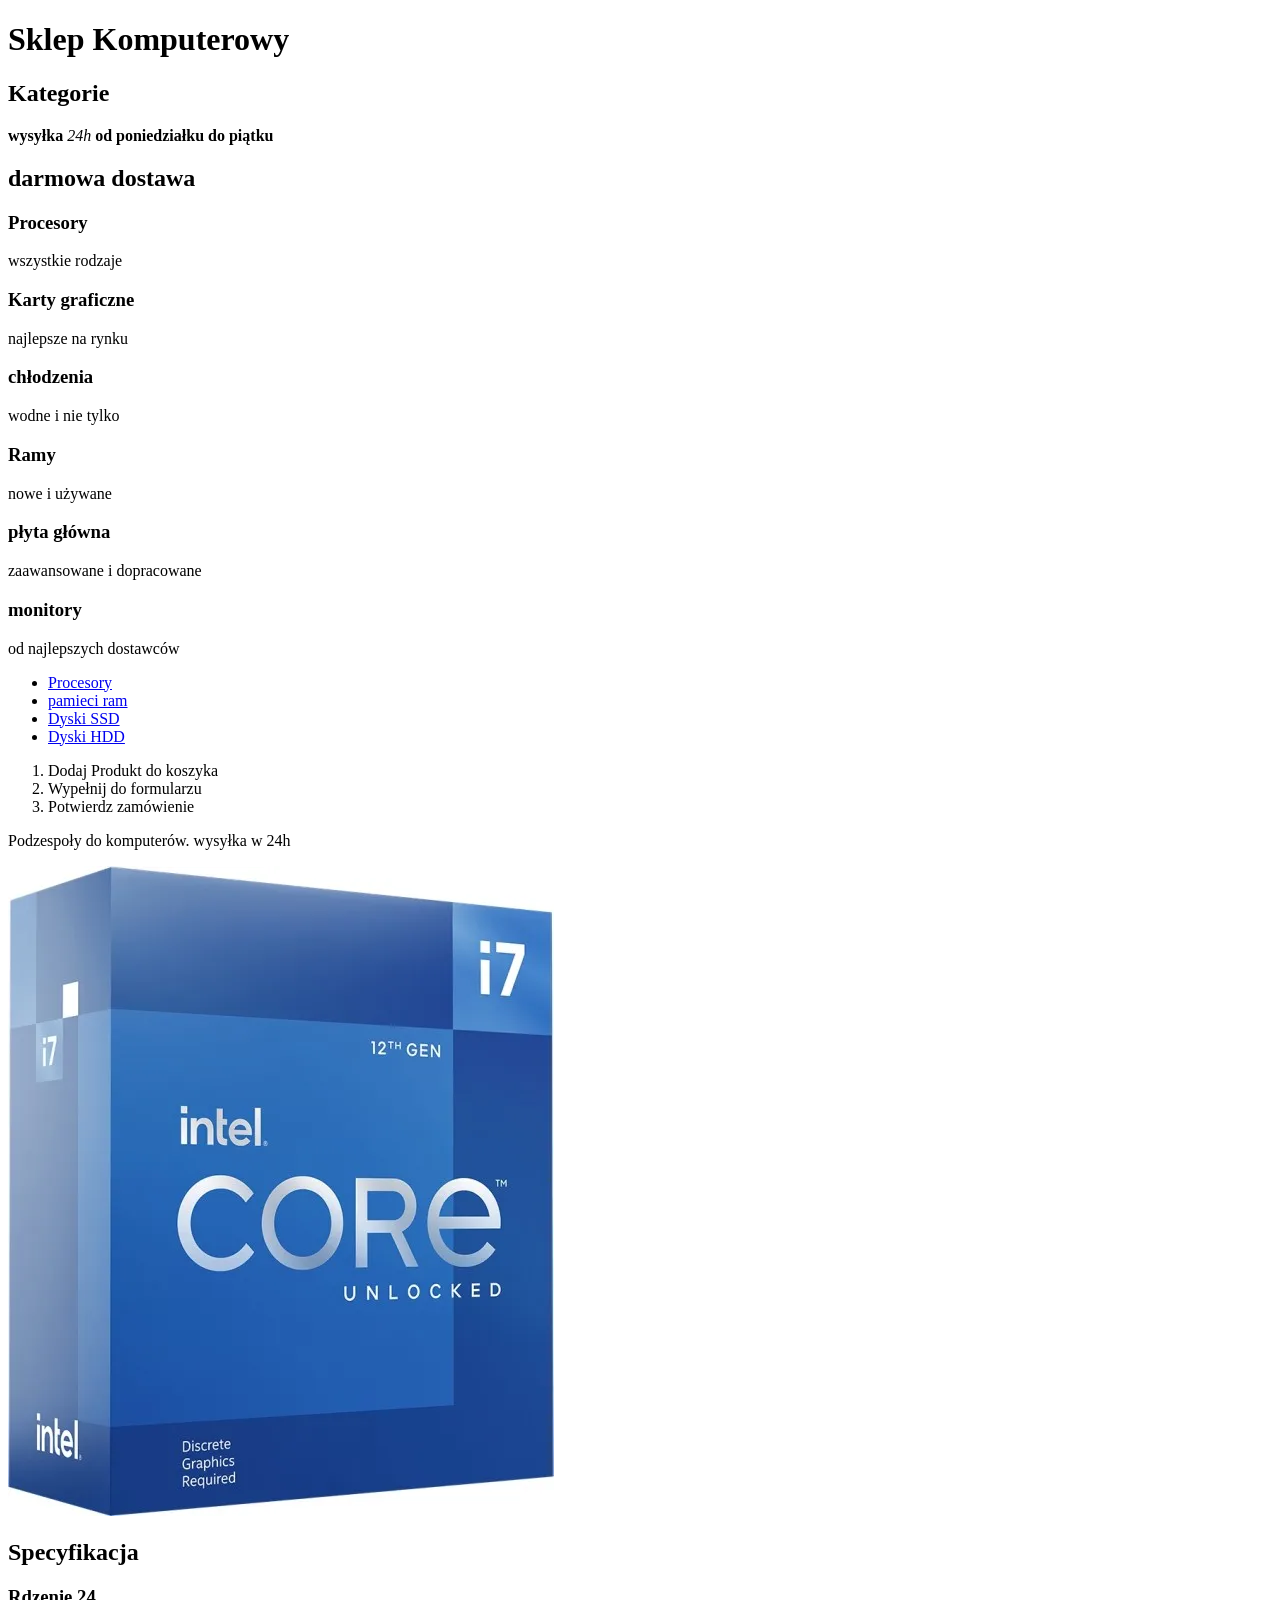
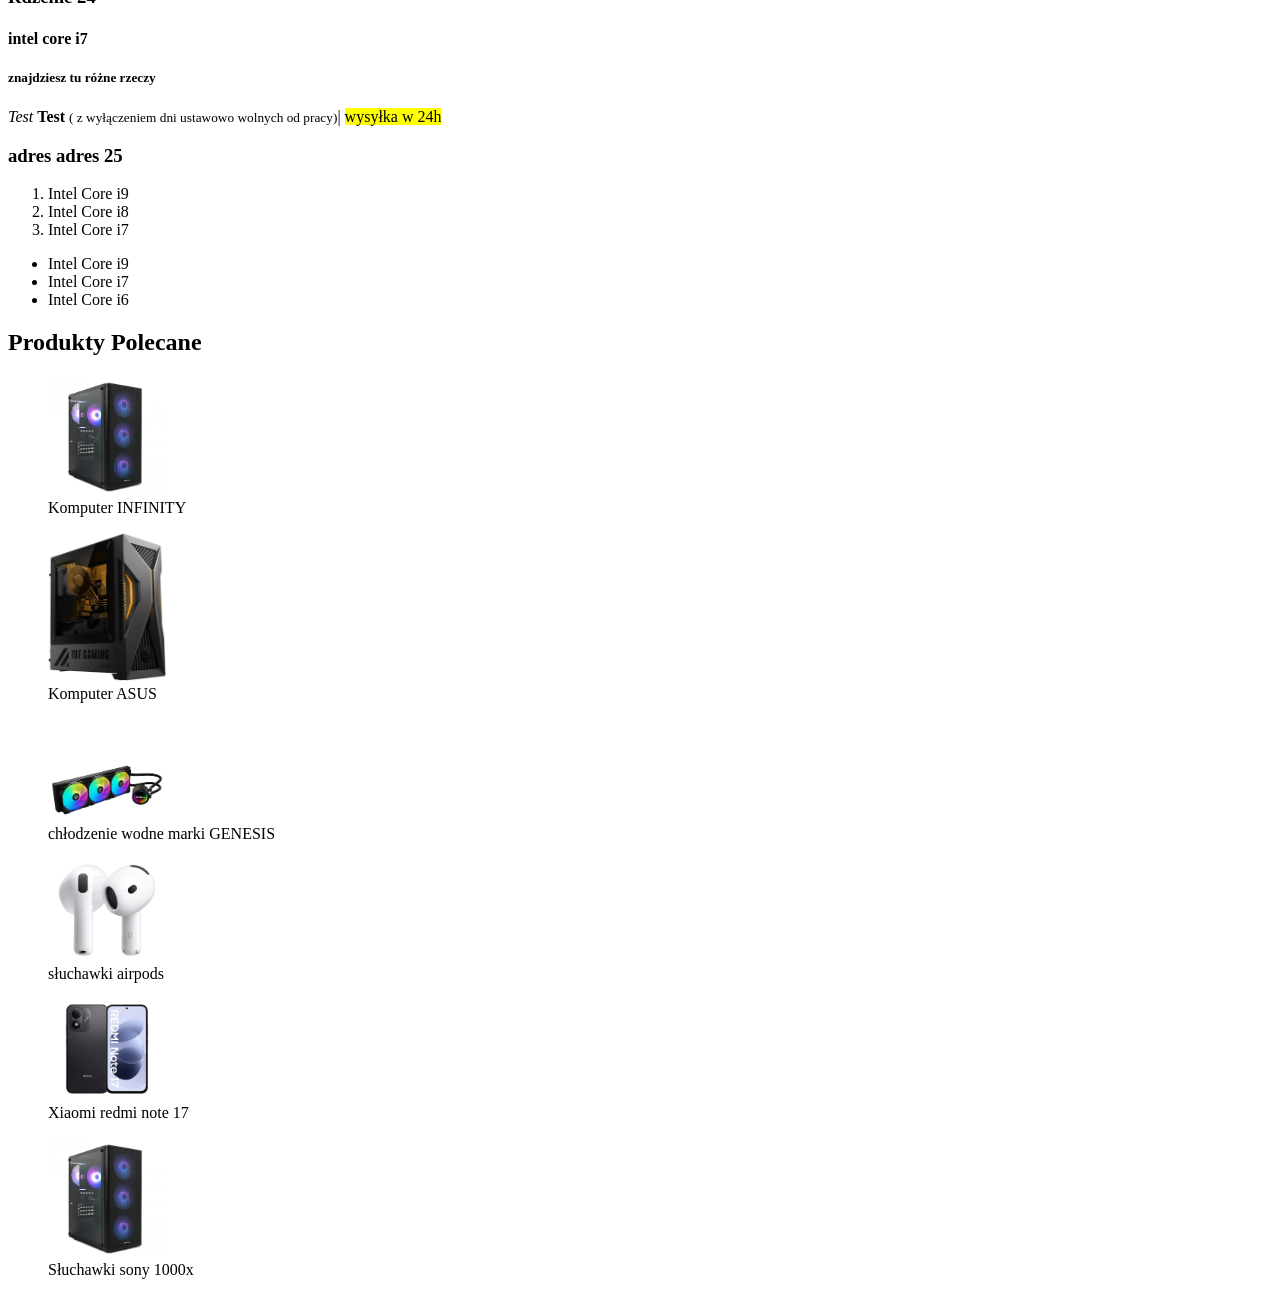
==== index.html @ 356b70f5 "produkty polecane" ====
<!DOCTYPE html>
<!-- ^ deklaracja dokumenty w standardzie html5 -->

<!-- otwardzie html i deklaracja języka-->
<html lang="pl">
    
<head>
    <h1>Sklep Komputerowy</h1>
    <h2>Kategorie</h2>
    <meta charset="UTF-8">
    <meta name="viewport" content="width=device-width">
     <title>Sklep Komputerowy</title>
</head>
<b>wysyłka</b>
<!--błąd - nie używać <b> do wyróżnienia ważnych informacji-->
    <em>24h</em>
    <strong>od poniedziałku do piątku</strong>
    <h2>darmowa dostawa<h2>
<body>
    <h3>Procesory</h3>
    <p>wszystkie rodzaje</p>
    <h3>Karty graficzne</h3>
    <p>najlepsze na rynku</p>
    <h3>chłodzenia</h3>
    <p>wodne i nie tylko</p>
    <h3>Ramy</h3>
    <p>nowe i używane</p>
    <h3>płyta główna</h3>
    <p>zaawansowane i dopracowane</p>
    <h3>monitory</h3>
    <p>od najlepszych dostawców</p>

    <ul>
        <li><a href="Procesory.html">Procesory</a></li>
        <li><a href="Pamieci RAM">pamieci ram</a></li>
        <li><a href="Dyski SSD">Dyski SSD</a></li>
        <li><a href="Dyski HDD">Dyski HDD</a></li>
    </ul>

    <ol>
        <li>Dodaj Produkt do koszyka</li>
        <li>Wypełnij do formularzu</li>
        <li>Potwierdz zamówienie</li>
    </ol>




<p>Podzespoły do komputerów.
    wysyłka w 24h</p>
<img src="img/produkty/procesor.webp" alt="Procesor">

</body>

</html>
<h2>Specyfikacja</h2>
<h3>Rdzenie 24</h3>
<h4>intel core i7</h4>
<h5>znajdziesz tu różne rzeczy</h5>
<i>Test</i>
<b>Test</b>
<small> ( z wyłączeniem dni ustawowo wolnych od pracy)</small>|
<mark>wysyłka w 24h</mark>
<h3>adres adres 25</h3>
<ol>
    <li>Intel Core i9</li>
    <li>Intel Core i8</li>
    <li>Intel Core i7</li>
</ol>
<ul>
    <li>Intel Core i9</li>
    <li>Intel Core i7</li>
    <li>Intel Core i6</li>
</ul>
</ul>
<h2>Produkty Polecane</h2>
<figure>
        <img src="img/produkty/komputer infinity.webp" alt="Komputer INFIINTY" width="10%">
        <figcaption>Komputer INFINITY</figcaption>
</figure>
<figure>
        <img src="img/produkty/Komputer ASUS.webp" alt="Komputer ASUS" width="10%">
        <figcaption>Komputer ASUS</figcaption>
</figure>
<figure>
        <img src="img/produkty/chłodzenie wodne genesis.webp" alt="Chłodzenie wodne" width="10%">
        <figcaption>chłodzenie wodne marki GENESIS</figcaption>
</figure>
<figure>
        <img src="img/produkty/apple airpods.webp" alt="słuchawki airpods" width="10%">
        <figcaption>słuchawki airpods</figcaption>
</figure>
<figure>
        <img src="img/produkty/xiaomi redmi note 17.webp" alt="xiaomi redmi note 17" width="10%">
        <figcaption>Xiaomi redmi note 17</figcaption>
</figure>
<figure>
        <img src="img/produkty/komputer infinity.webp" alt="Słuchawki sony 1000x" width="10%">
        <figcaption>Słuchawki sony 1000x</figcaption>
</figure>
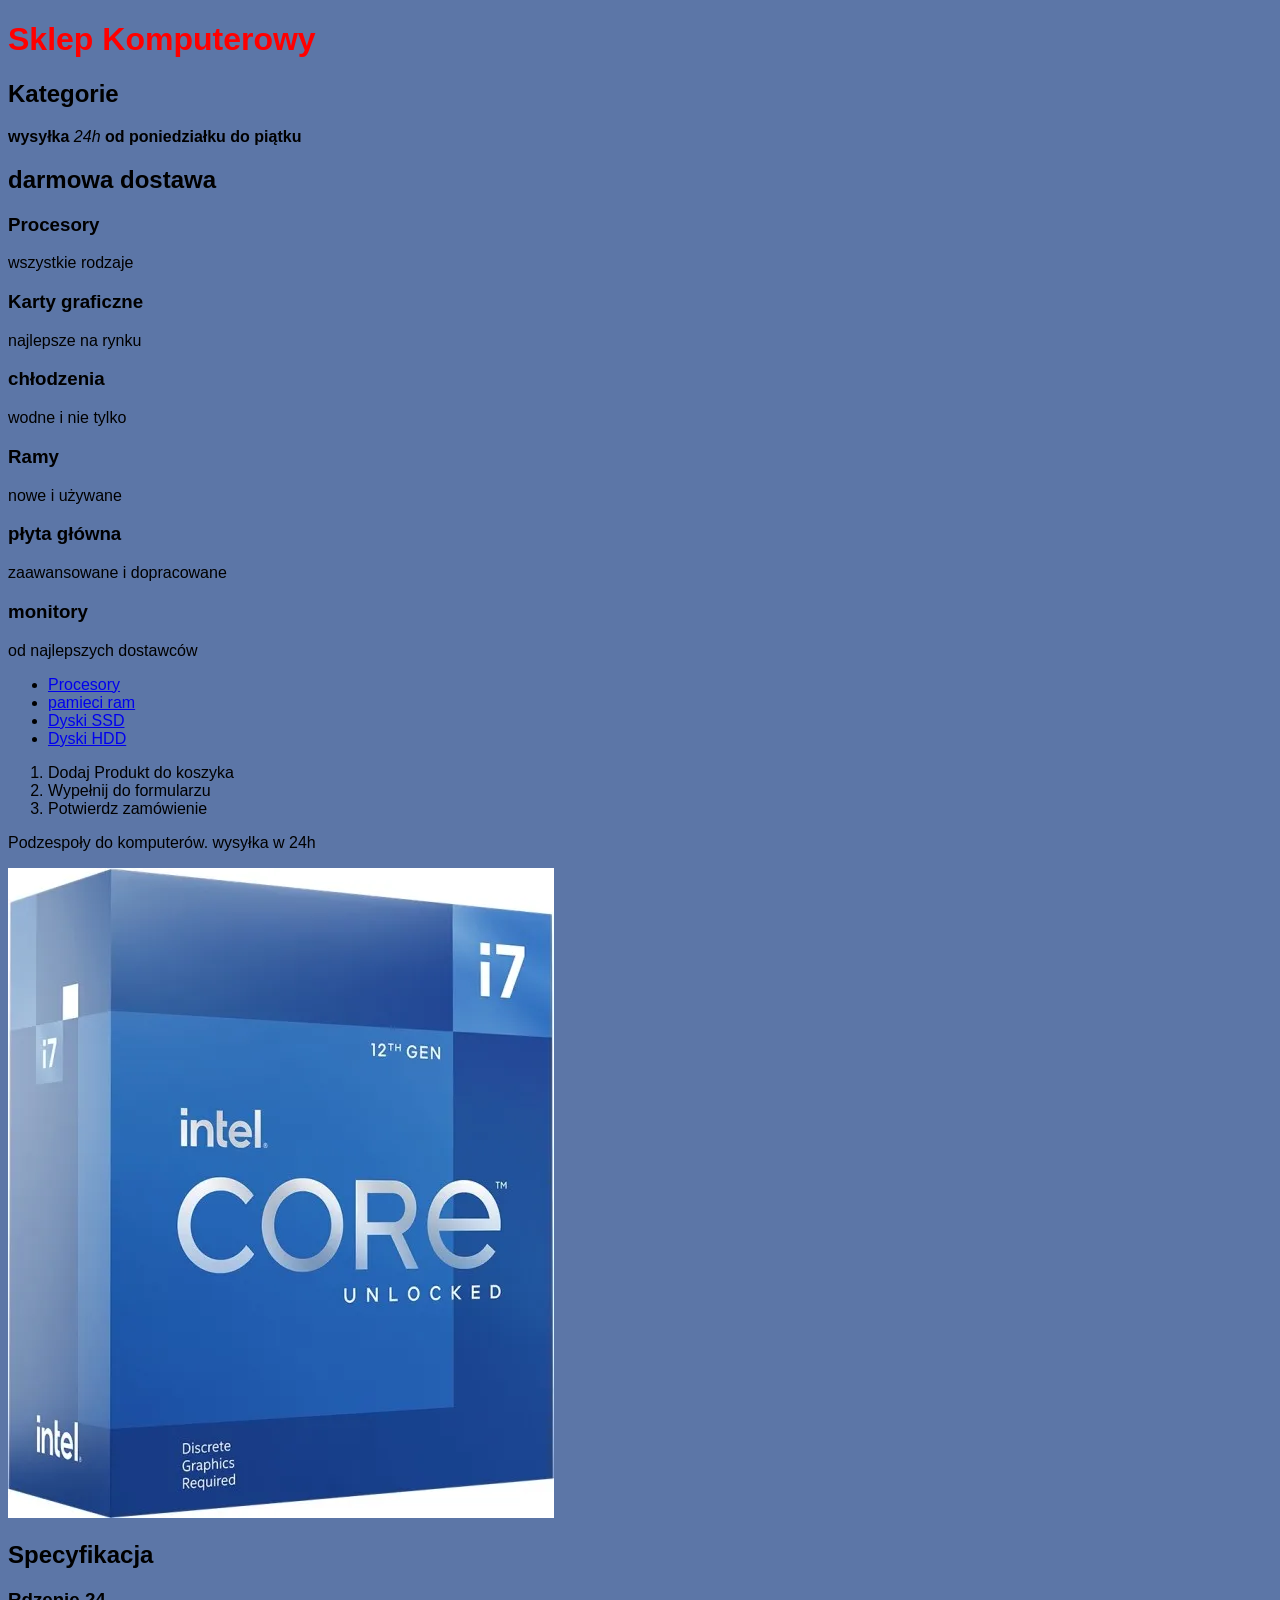
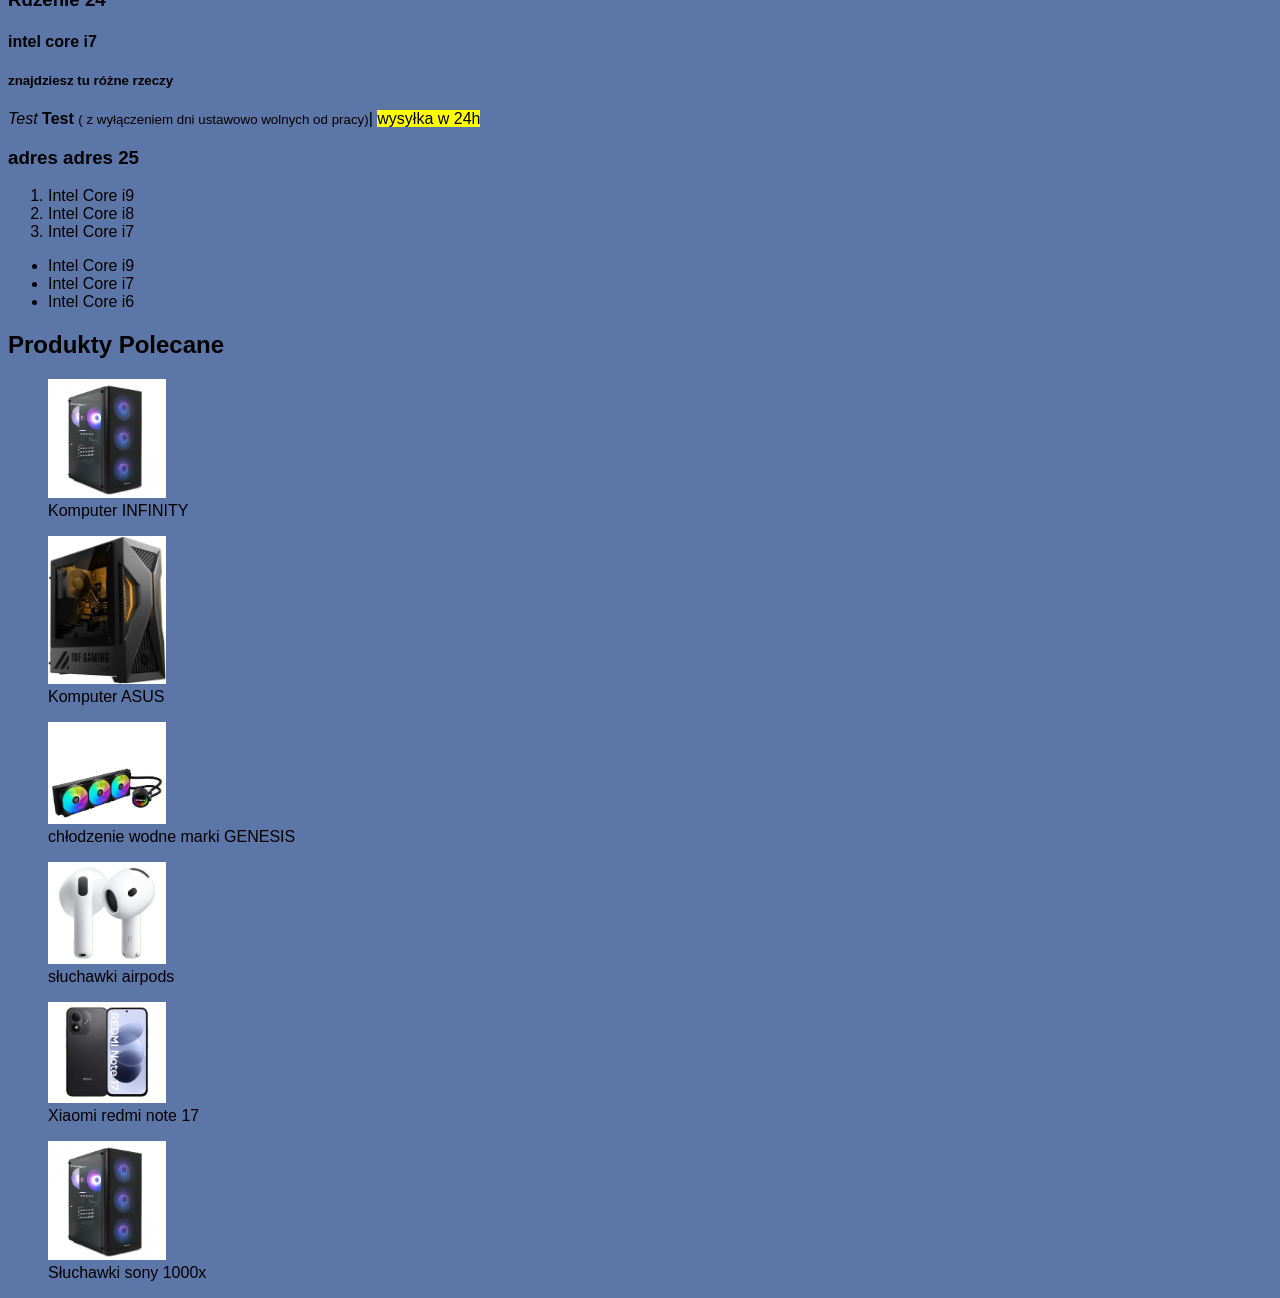
==== commit 78c5fac3: "style.css niedokonczone" ====
--- a/index.html
+++ b/index.html
@@ -10,6 +10,11 @@
     <meta charset="UTF-8">
     <meta name="viewport" content="width=device-width">
      <title>Sklep Komputerowy</title>
+     <link rel="stylesheet" href="css/style.css">
+     <style>
+
+
+     </style>
 </head>
 <b>wysyłka</b>
 <!--błąd - nie używać <b> do wyróżnienia ważnych informacji-->
@@ -52,7 +57,7 @@
 
 </body>
 
-</html>
+
 <h2>Specyfikacja</h2>
 <h3>Rdzenie 24</h3>
 <h4>intel core i7</h4>
@@ -97,4 +102,5 @@
 <figure>
         <img src="img/produkty/komputer infinity.webp" alt="Słuchawki sony 1000x" width="10%">
         <figcaption>Słuchawki sony 1000x</figcaption>
-</figure>+</figure>
+<html>
--- a/css/style.css
+++ b/css/style.css
@@ -0,0 +1,16 @@
+h1 {
+            color: red;
+    }
+body {
+    background-color: #5c76a7;
+    font-family: Arial, sans-serif;
+    }
+    main{
+        background-color: #ffffff;
+        padding: 20px;
+        border-radius: 5px;
+        box-shadow: 0 2px 4px rgba(0, 0, 0, 0.1);
+    }  
+    .menu {
+        list-style-type: none;
+    }
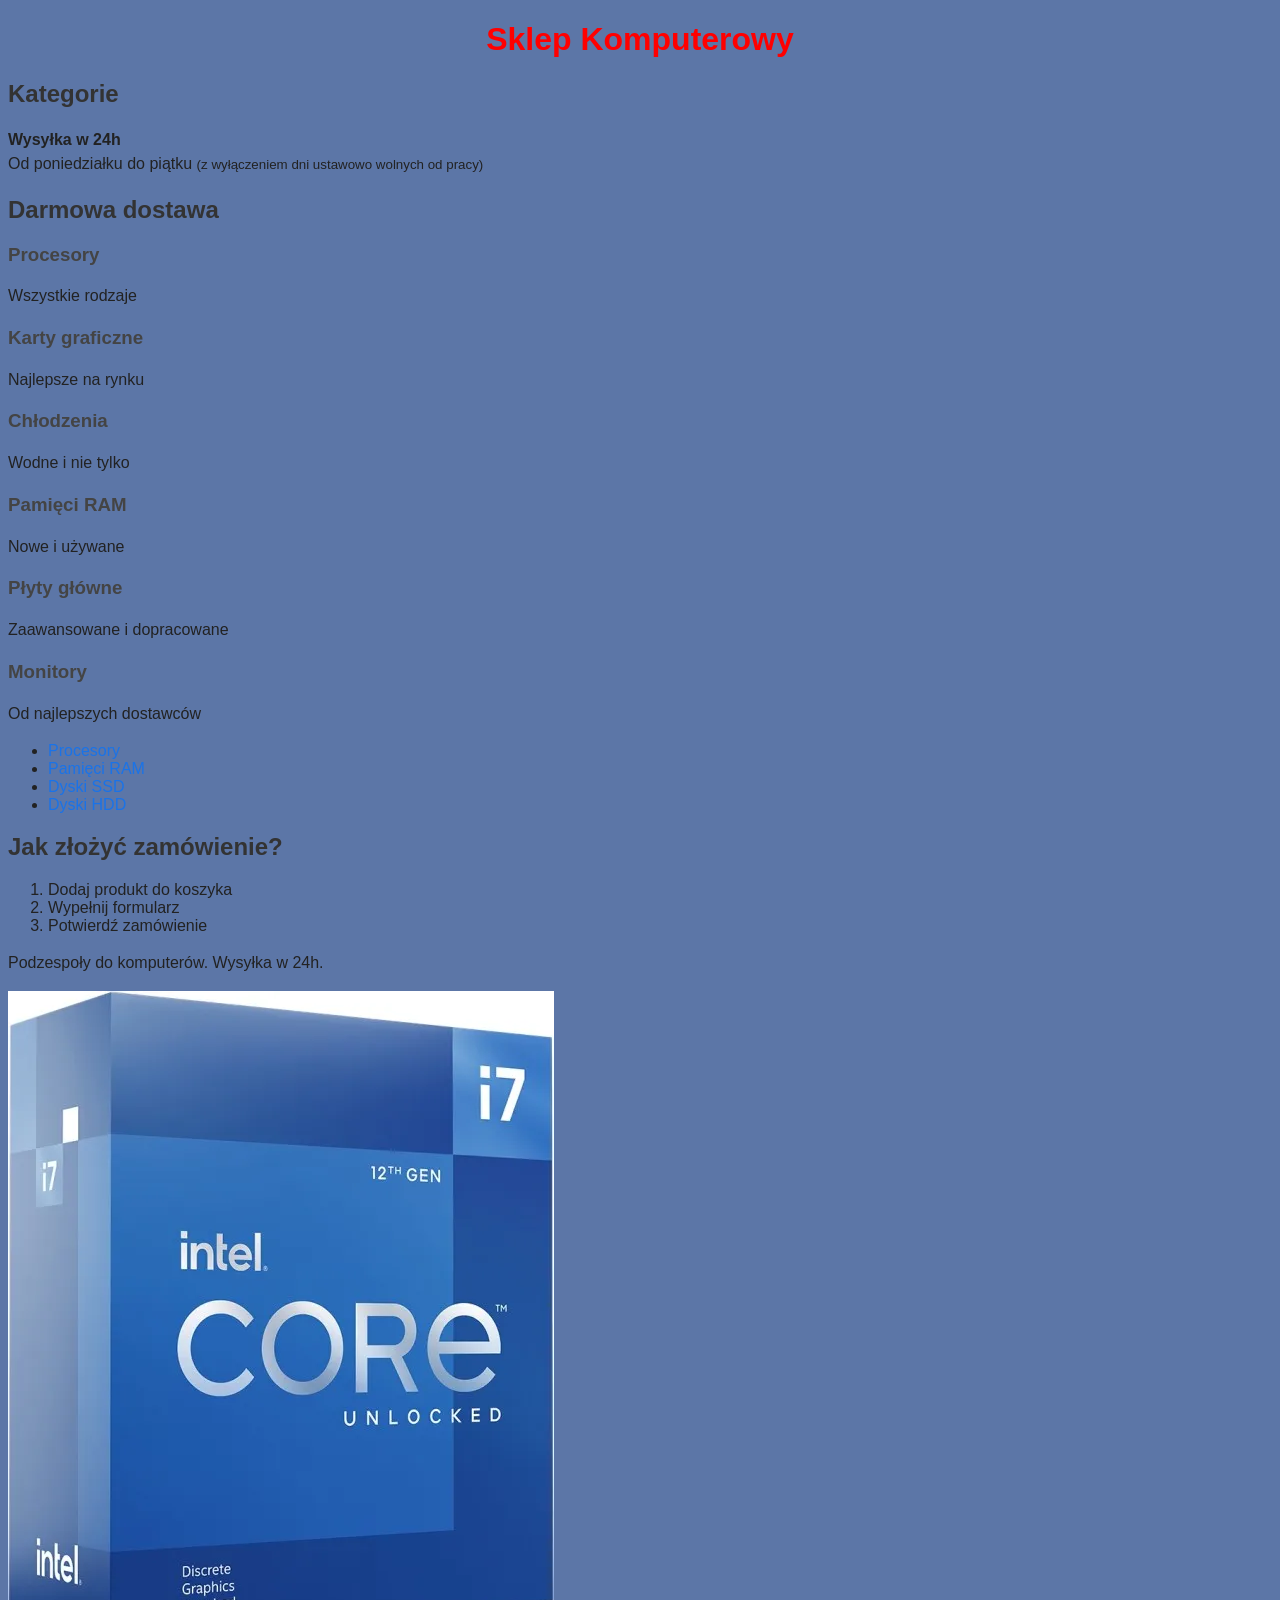
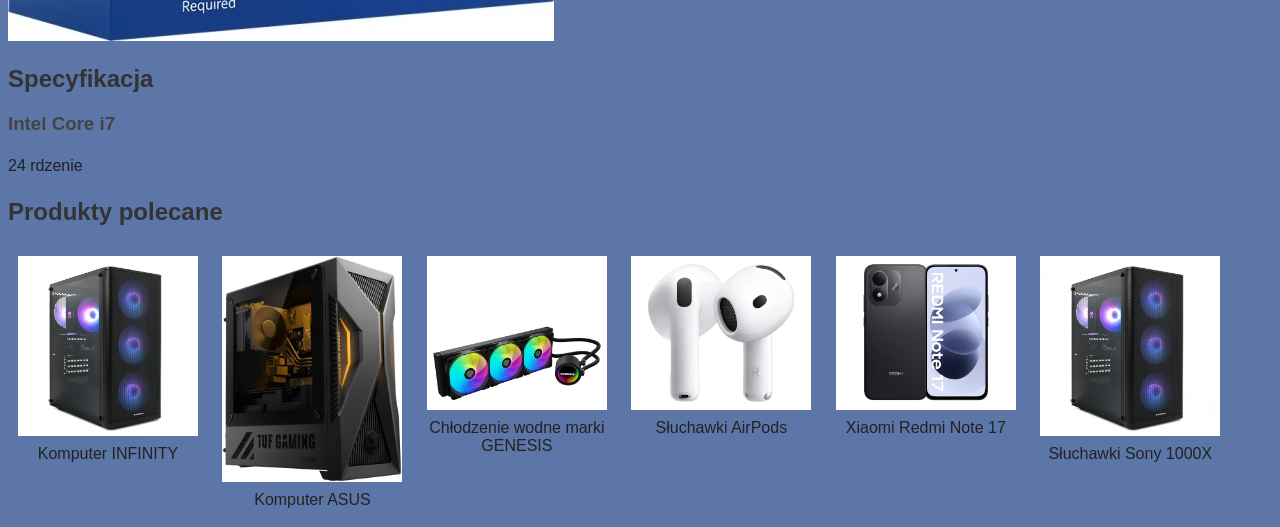
==== commit ad61943d: "poprawa index i style css" ====
--- a/index.html
+++ b/index.html
@@ -1,106 +1,105 @@
+
 <!DOCTYPE html>
-<!-- ^ deklaracja dokumenty w standardzie html5 -->
+<html lang="pl">
 
-<!-- otwardzie html i deklaracja języka-->
-<html lang="pl">
-    
 <head>
+    <meta charset="UTF-8">
+    <meta name="viewport" content="width=device-width, initial-scale=1.0">
+    <title>Sklep Komputerowy</title>
+    <link rel="stylesheet" href="css/style.css">
+</head>
+
+<body>
+
     <h1>Sklep Komputerowy</h1>
     <h2>Kategorie</h2>
-    <meta charset="UTF-8">
-    <meta name="viewport" content="width=device-width">
-     <title>Sklep Komputerowy</title>
-     <link rel="stylesheet" href="css/style.css">
-     <style>
 
+    <p>
+        <strong>Wysyłka w 24h</strong><br>
+        Od poniedziałku do piątku
+        <small>(z wyłączeniem dni ustawowo wolnych od pracy)</small>
+    </p>
 
-     </style>
-</head>
-<b>wysyłka</b>
-<!--błąd - nie używać <b> do wyróżnienia ważnych informacji-->
-    <em>24h</em>
-    <strong>od poniedziałku do piątku</strong>
-    <h2>darmowa dostawa<h2>
-<body>
+    <h2>Darmowa dostawa</h2>
+
     <h3>Procesory</h3>
-    <p>wszystkie rodzaje</p>
+    <p>Wszystkie rodzaje</p>
+
     <h3>Karty graficzne</h3>
-    <p>najlepsze na rynku</p>
-    <h3>chłodzenia</h3>
-    <p>wodne i nie tylko</p>
-    <h3>Ramy</h3>
-    <p>nowe i używane</p>
-    <h3>płyta główna</h3>
-    <p>zaawansowane i dopracowane</p>
-    <h3>monitory</h3>
-    <p>od najlepszych dostawców</p>
+    <p>Najlepsze na rynku</p>
+
+    <h3>Chłodzenia</h3>
+    <p>Wodne i nie tylko</p>
+
+    <h3>Pamięci RAM</h3>
+    <p>Nowe i używane</p>
+
+    <h3>Płyty główne</h3>
+    <p>Zaawansowane i dopracowane</p>
+
+    <h3>Monitory</h3>
+    <p>Od najlepszych dostawców</p>
 
     <ul>
         <li><a href="Procesory.html">Procesory</a></li>
-        <li><a href="Pamieci RAM">pamieci ram</a></li>
-        <li><a href="Dyski SSD">Dyski SSD</a></li>
-        <li><a href="Dyski HDD">Dyski HDD</a></li>
+        <li><a href="Pamieci-RAM.html">Pamięci RAM</a></li>
+        <li><a href="Dyski-SSD.html">Dyski SSD</a></li>
+        <li><a href="Dyski-HDD.html">Dyski HDD</a></li>
     </ul>
 
+    <h2>Jak złożyć zamówienie?</h2>
+
     <ol>
-        <li>Dodaj Produkt do koszyka</li>
-        <li>Wypełnij do formularzu</li>
-        <li>Potwierdz zamówienie</li>
+        <li>Dodaj produkt do koszyka</li>
+        <li>Wypełnij formularz</li>
+        <li>Potwierdź zamówienie</li>
     </ol>
 
+    <p>Podzespoły do komputerów. Wysyłka w 24h.</p>
 
+    <img src="img/produkty/procesor.webp" alt="Procesor">
 
+    <h2>Specyfikacja</h2>
+    <h3>Intel Core i7</h3>
+    <p>24 rdzenie</p>
 
-<p>Podzespoły do komputerów.
-    wysyłka w 24h</p>
-<img src="img/produkty/procesor.webp" alt="Procesor">
+    <h2>Produkty polecane</h2>
+
+<figure>
+        <img src="img/produkty/komputer infinity.webp"
+             alt="Komputer INFINITY">
+        <figcaption>Komputer INFINITY</figcaption>
+</figure>
+
+<figure>
+        <img src="img/produkty/Komputer ASUS.webp"
+             alt="Komputer ASUS">
+        <figcaption>Komputer ASUS</figcaption>
+</figure>
+
+<figure>
+        <img src="img/produkty/chłodzenie wodne genesis.webp"
+             alt="Chłodzenie wodne GENESIS">
+        <figcaption>Chłodzenie wodne marki GENESIS</figcaption>
+</figure>
+
+<figure>
+        <img src="img/produkty/apple airpods.webp"
+             alt="Słuchawki AirPods">
+        <figcaption>Słuchawki AirPods</figcaption>
+</figure>
+
+<figure>
+        <img src="img/produkty/xiaomi redmi note 17.webp"
+             alt="Xiaomi Redmi Note 17">
+        <figcaption>Xiaomi Redmi Note 17</figcaption>
+</figure>
+
+<figure>
+        <img src="img/produkty/komputer infinity.webp"
+             alt="Słuchawki Sony 1000X">
+        <figcaption>Słuchawki Sony 1000X</figcaption>
+</figure>
 
 </body>
-
-
-<h2>Specyfikacja</h2>
-<h3>Rdzenie 24</h3>
-<h4>intel core i7</h4>
-<h5>znajdziesz tu różne rzeczy</h5>
-<i>Test</i>
-<b>Test</b>
-<small> ( z wyłączeniem dni ustawowo wolnych od pracy)</small>|
-<mark>wysyłka w 24h</mark>
-<h3>adres adres 25</h3>
-<ol>
-    <li>Intel Core i9</li>
-    <li>Intel Core i8</li>
-    <li>Intel Core i7</li>
-</ol>
-<ul>
-    <li>Intel Core i9</li>
-    <li>Intel Core i7</li>
-    <li>Intel Core i6</li>
-</ul>
-</ul>
-<h2>Produkty Polecane</h2>
-<figure>
-        <img src="img/produkty/komputer infinity.webp" alt="Komputer INFIINTY" width="10%">
-        <figcaption>Komputer INFINITY</figcaption>
-</figure>
-<figure>
-        <img src="img/produkty/Komputer ASUS.webp" alt="Komputer ASUS" width="10%">
-        <figcaption>Komputer ASUS</figcaption>
-</figure>
-<figure>
-        <img src="img/produkty/chłodzenie wodne genesis.webp" alt="Chłodzenie wodne" width="10%">
-        <figcaption>chłodzenie wodne marki GENESIS</figcaption>
-</figure>
-<figure>
-        <img src="img/produkty/apple airpods.webp" alt="słuchawki airpods" width="10%">
-        <figcaption>słuchawki airpods</figcaption>
-</figure>
-<figure>
-        <img src="img/produkty/xiaomi redmi note 17.webp" alt="xiaomi redmi note 17" width="10%">
-        <figcaption>Xiaomi redmi note 17</figcaption>
-</figure>
-<figure>
-        <img src="img/produkty/komputer infinity.webp" alt="Słuchawki sony 1000x" width="10%">
-        <figcaption>Słuchawki sony 1000x</figcaption>
-</figure>
-<html>+</html>
--- a/css/style.css
+++ b/css/style.css
@@ -1,16 +1,65 @@
+
 h1 {
-            color: red;
-    }
+    color: red;
+    text-align: center;
+}
+
 body {
     background-color: #5c76a7;
     font-family: Arial, sans-serif;
-    }
-    main{
-        background-color: #ffffff;
-        padding: 20px;
-        border-radius: 5px;
-        box-shadow: 0 2px 4px rgba(0, 0, 0, 0.1);
-    }  
-    .menu {
-        list-style-type: none;
-    }+    font-size: 16px;
+    color: #222;
+}
+
+main {
+    background-color: #ffffff;
+    padding: 20px;
+    border-radius: 5px;
+    box-shadow: 0 2px 4px rgba(0, 0, 0, 0.1);
+}
+
+.menu {
+    list-style-type: none;
+}
+
+h2 {
+    color: #333;
+}
+
+h3 {
+    color: #444;
+}
+
+p {
+    line-height: 1.5;
+}
+
+a {
+    color: #1a73e8;
+    text-decoration: none;
+}
+
+a:hover {
+    text-decoration: underline;
+}
+
+img {
+    max-width: 100%;
+    height: auto;
+}
+
+figure {
+    display: inline-block;
+    width: 180px;
+    margin: 10px;
+    vertical-align: top;
+}
+
+figure img {
+    width: 100%;
+}
+
+figcaption {
+    text-align: center;
+    margin-top: 5px;
+}
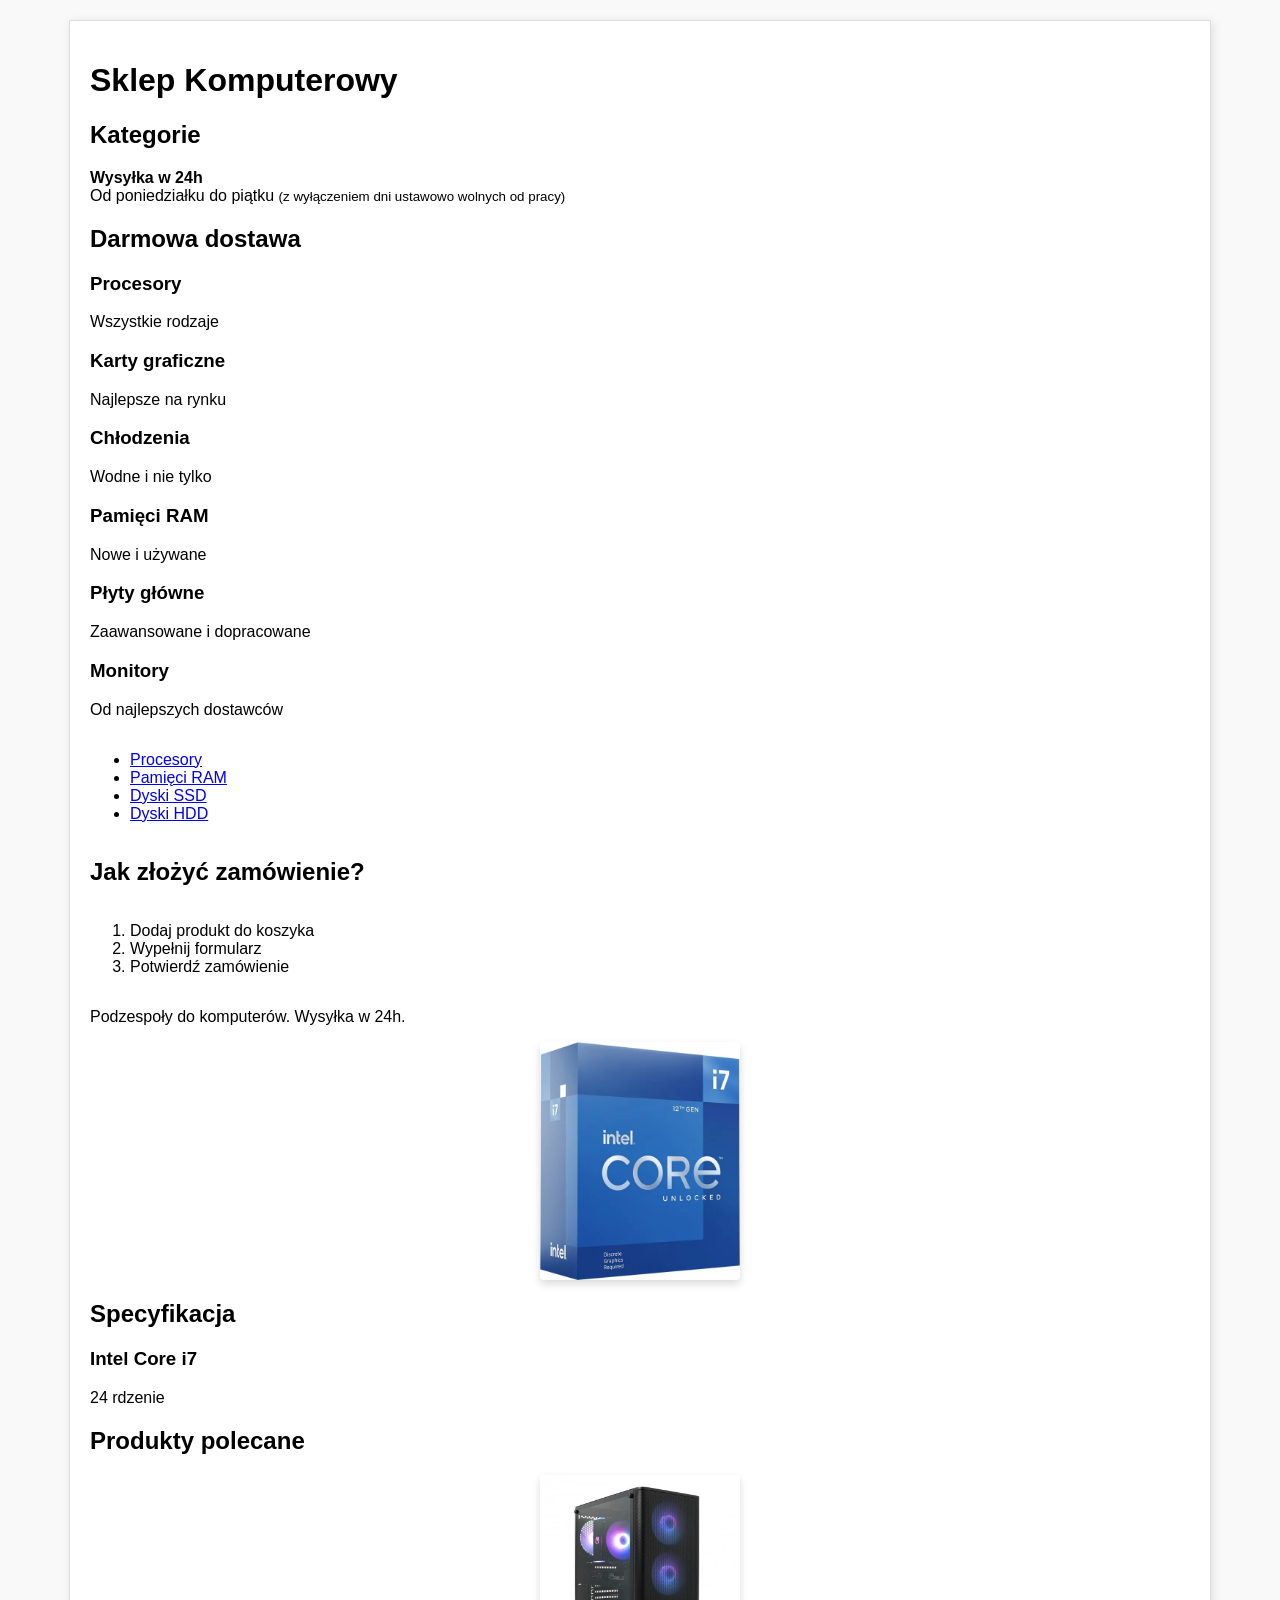
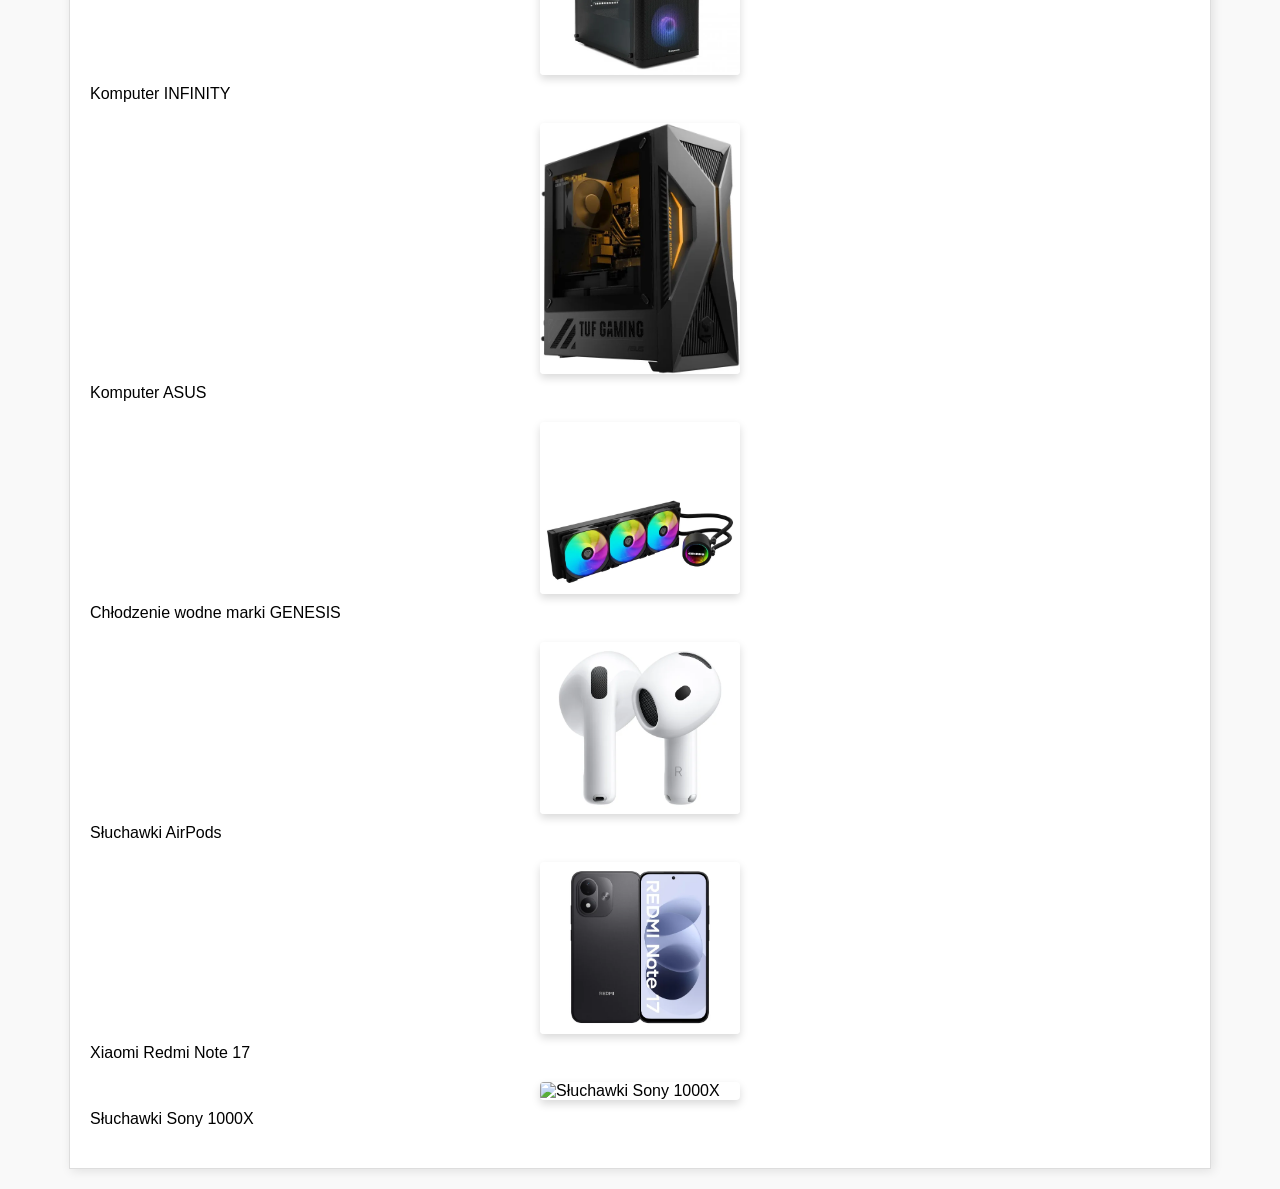
==== commit 72db0cd2: "wysrodkowanie i cienie" ====
--- a/index.html
+++ b/index.html
@@ -1,4 +1,3 @@
-
 <!DOCTYPE html>
 <html lang="pl">
 
@@ -11,95 +10,91 @@
 
 <body>
 
-    <h1>Sklep Komputerowy</h1>
-    <h2>Kategorie</h2>
+    <div class="srodek">
+        <h1>Sklep Komputerowy</h1>
+        <h2>Kategorie</h2>
 
-    <p>
-        <strong>Wysyłka w 24h</strong><br>
-        Od poniedziałku do piątku
-        <small>(z wyłączeniem dni ustawowo wolnych od pracy)</small>
-    </p>
+        <p>
+            <strong>Wysyłka w 24h</strong><br>
+            Od poniedziałku do piątku
+            <small>(z wyłączeniem dni ustawowo wolnych od pracy)</small>
+        </p>
 
-    <h2>Darmowa dostawa</h2>
+        <h2>Darmowa dostawa</h2>
 
-    <h3>Procesory</h3>
-    <p>Wszystkie rodzaje</p>
+        <h3>Procesory</h3>
+        <p>Wszystkie rodzaje</p>
 
-    <h3>Karty graficzne</h3>
-    <p>Najlepsze na rynku</p>
+        <h3>Karty graficzne</h3>
+        <p>Najlepsze na rynku</p>
 
-    <h3>Chłodzenia</h3>
-    <p>Wodne i nie tylko</p>
+        <h3>Chłodzenia</h3>
+        <p>Wodne i nie tylko</p>
 
-    <h3>Pamięci RAM</h3>
-    <p>Nowe i używane</p>
+        <h3>Pamięci RAM</h3>
+        <p>Nowe i używane</p>
 
-    <h3>Płyty główne</h3>
-    <p>Zaawansowane i dopracowane</p>
+        <h3>Płyty główne</h3>
+        <p>Zaawansowane i dopracowane</p>
 
-    <h3>Monitory</h3>
-    <p>Od najlepszych dostawców</p>
+        <h3>Monitory</h3>
+        <p>Od najlepszych dostawców</p>
 
-    <ul>
-        <li><a href="Procesory.html">Procesory</a></li>
-        <li><a href="Pamieci-RAM.html">Pamięci RAM</a></li>
-        <li><a href="Dyski-SSD.html">Dyski SSD</a></li>
-        <li><a href="Dyski-HDD.html">Dyski HDD</a></li>
-    </ul>
+        <ul>
+            <li><a href="Procesory.html">Procesory</a></li>
+            <li><a href="Pamieci-RAM.html">Pamięci RAM</a></li>
+            <li><a href="Dyski-SSD.html">Dyski SSD</a></li>
+            <li><a href="Dyski-HDD.html">Dyski HDD</a></li>
+        </ul>
 
-    <h2>Jak złożyć zamówienie?</h2>
+        <h2>Jak złożyć zamówienie?</h2>
 
-    <ol>
-        <li>Dodaj produkt do koszyka</li>
-        <li>Wypełnij formularz</li>
-        <li>Potwierdź zamówienie</li>
-    </ol>
+        <ol>
+            <li>Dodaj produkt do koszyka</li>
+            <li>Wypełnij formularz</li>
+            <li>Potwierdź zamówienie</li>
+        </ol>
 
-    <p>Podzespoły do komputerów. Wysyłka w 24h.</p>
+        <p>Podzespoły do komputerów. Wysyłka w 24h.</p>
 
-    <img src="img/produkty/procesor.webp" alt="Procesor">
+        <img src="img/produkty/procesor.webp" alt="Procesor" width="200">
 
-    <h2>Specyfikacja</h2>
-    <h3>Intel Core i7</h3>
-    <p>24 rdzenie</p>
+        <h2>Specyfikacja</h2>
+        <h3>Intel Core i7</h3>
+        <p>24 rdzenie</p>
 
-    <h2>Produkty polecane</h2>
+        <h2>Produkty polecane</h2>
 
-<figure>
-        <img src="img/produkty/komputer infinity.webp"
-             alt="Komputer INFINITY">
-        <figcaption>Komputer INFINITY</figcaption>
-</figure>
+        <figure>
+            <img src="img/produkty/komputer infinity.webp" alt="Komputer INFINITY" width="200">
+            <figcaption>Komputer INFINITY</figcaption>
+        </figure>
 
-<figure>
-        <img src="img/produkty/Komputer ASUS.webp"
-             alt="Komputer ASUS">
-        <figcaption>Komputer ASUS</figcaption>
-</figure>
+        <figure>
+            <img src="img/produkty/Komputer ASUS.webp" alt="Komputer ASUS" width="200">
+            <figcaption>Komputer ASUS</figcaption>
+        </figure>
 
-<figure>
-        <img src="img/produkty/chłodzenie wodne genesis.webp"
-             alt="Chłodzenie wodne GENESIS">
-        <figcaption>Chłodzenie wodne marki GENESIS</figcaption>
-</figure>
+        <figure>
+            <img src="img/produkty/chłodzenie wodne genesis.webp" alt="Chłodzenie wodne GENESIS" width="200">
+            <figcaption>Chłodzenie wodne marki GENESIS</figcaption>
+        </figure>
 
-<figure>
-        <img src="img/produkty/apple airpods.webp"
-             alt="Słuchawki AirPods">
-        <figcaption>Słuchawki AirPods</figcaption>
-</figure>
+        <figure>
+            <img src="img/produkty/apple airpods.webp" alt="Słuchawki AirPods" width="200">
+            <figcaption>Słuchawki AirPods</figcaption>
+        </figure>
 
-<figure>
-        <img src="img/produkty/xiaomi redmi note 17.webp"
-             alt="Xiaomi Redmi Note 17">
-        <figcaption>Xiaomi Redmi Note 17</figcaption>
-</figure>
+        <figure>
+            <img src="img/produkty/xiaomi redmi note 17.webp" alt="Xiaomi Redmi Note 17" width="200">
+            <figcaption>Xiaomi Redmi Note 17</figcaption>
+        </figure>
 
-<figure>
-        <img src="img/produkty/komputer infinity.webp"
-             alt="Słuchawki Sony 1000X">
-        <figcaption>Słuchawki Sony 1000X</figcaption>
-</figure>
+        <figure>
+            <img src="img/produkty/sluchawki sony.webp" alt="Słuchawki Sony 1000X" width="200">
+            <figcaption>Słuchawki Sony 1000X</figcaption>
+        </figure>
+    </div>
 
 </body>
-</html>
+</html>
--- a/css/style.css
+++ b/css/style.css
@@ -1,65 +1,39 @@
-
-h1 {
-    color: red;
-    text-align: center;
+body {
+    font-family: Arial, sans-serif;
+    text-align: center; 
+    background-color: #f9f9f9;
+    margin: 0;
+    padding: 20px;
 }
 
-body {
-    background-color: #5c76a7;
-    font-family: Arial, sans-serif;
-    font-size: 16px;
-    color: #222;
+.srodek {
+    width: 1100px; 
+    margin: 0 auto; 
+    background: white;
+    padding: 20px;
+    border: 1px solid #ddd;
+    text-align: left; 
+    box-shadow: 2px 2px 10px rgba(0, 0, 0, 0.1);
 }
 
-main {
-    background-color: #ffffff;
-    padding: 20px;
-    border-radius: 5px;
-    box-shadow: 0 2px 4px rgba(0, 0, 0, 0.1);
-}
-
-.menu {
-    list-style-type: none;
-}
-
-h2 {
-    color: #333;
-}
-
-h3 {
-    color: #444;
-}
-
-p {
-    line-height: 1.5;
-}
-
-a {
-    color: #1a73e8;
-    text-decoration: none;
-}
-
-a:hover {
-    text-decoration: underline;
+ul, ol {
+    display: inline-block;
+    text-align: left;
 }
 
 img {
     max-width: 100%;
     height: auto;
+    display: block;
+    margin: 10px auto;
+    box-shadow: 0px 4px 8px rgba(0, 0, 0, 0.15);
+    border-radius: 4px;
 }
 
 figure {
-    display: inline-block;
-    width: 180px;
-    margin: 10px;
-    vertical-align: top;
+    margin: 20px 0;
 }
 
-figure img {
-    width: 100%;
-}
-
-figcaption {
-    text-align: center;
-    margin-top: 5px;
-}
+div.karta.hover {
+    box-shadow: 4px 4px 12px rgba(0, 0, 0, 0.7);
+}
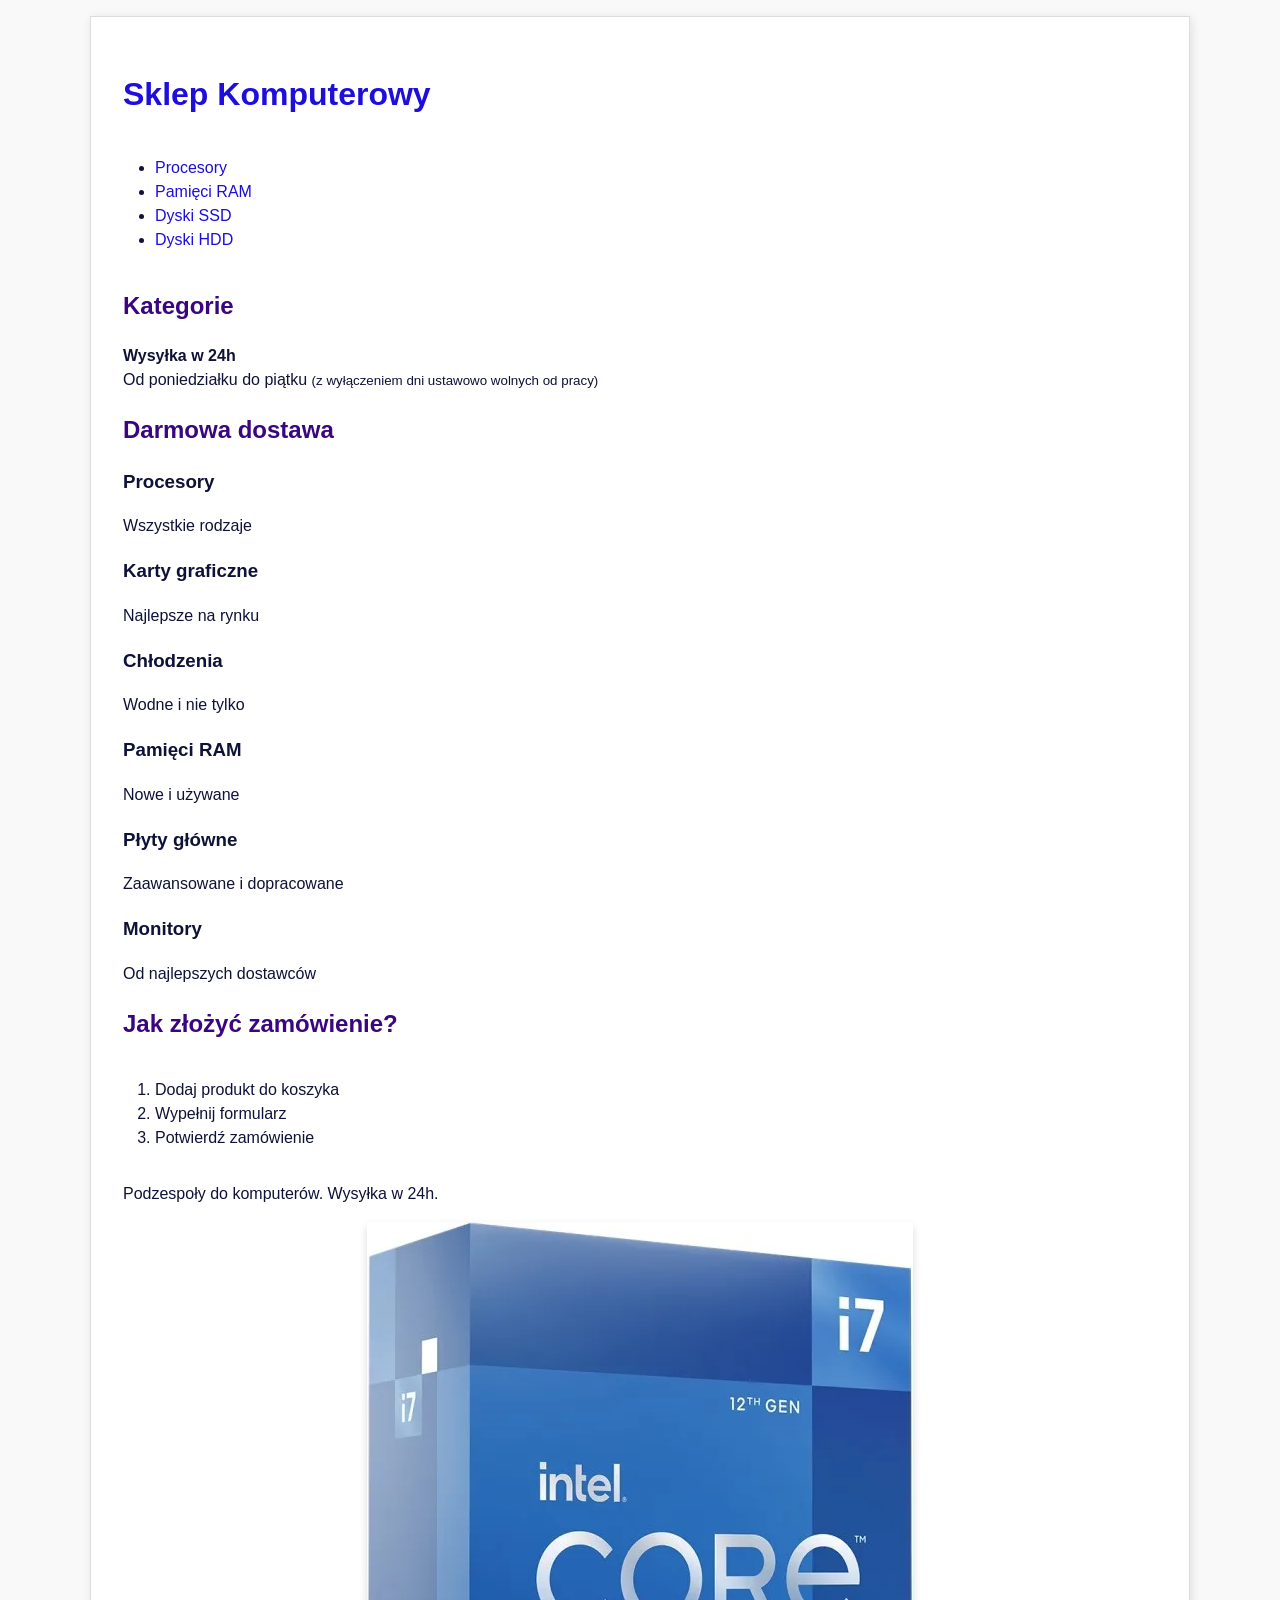
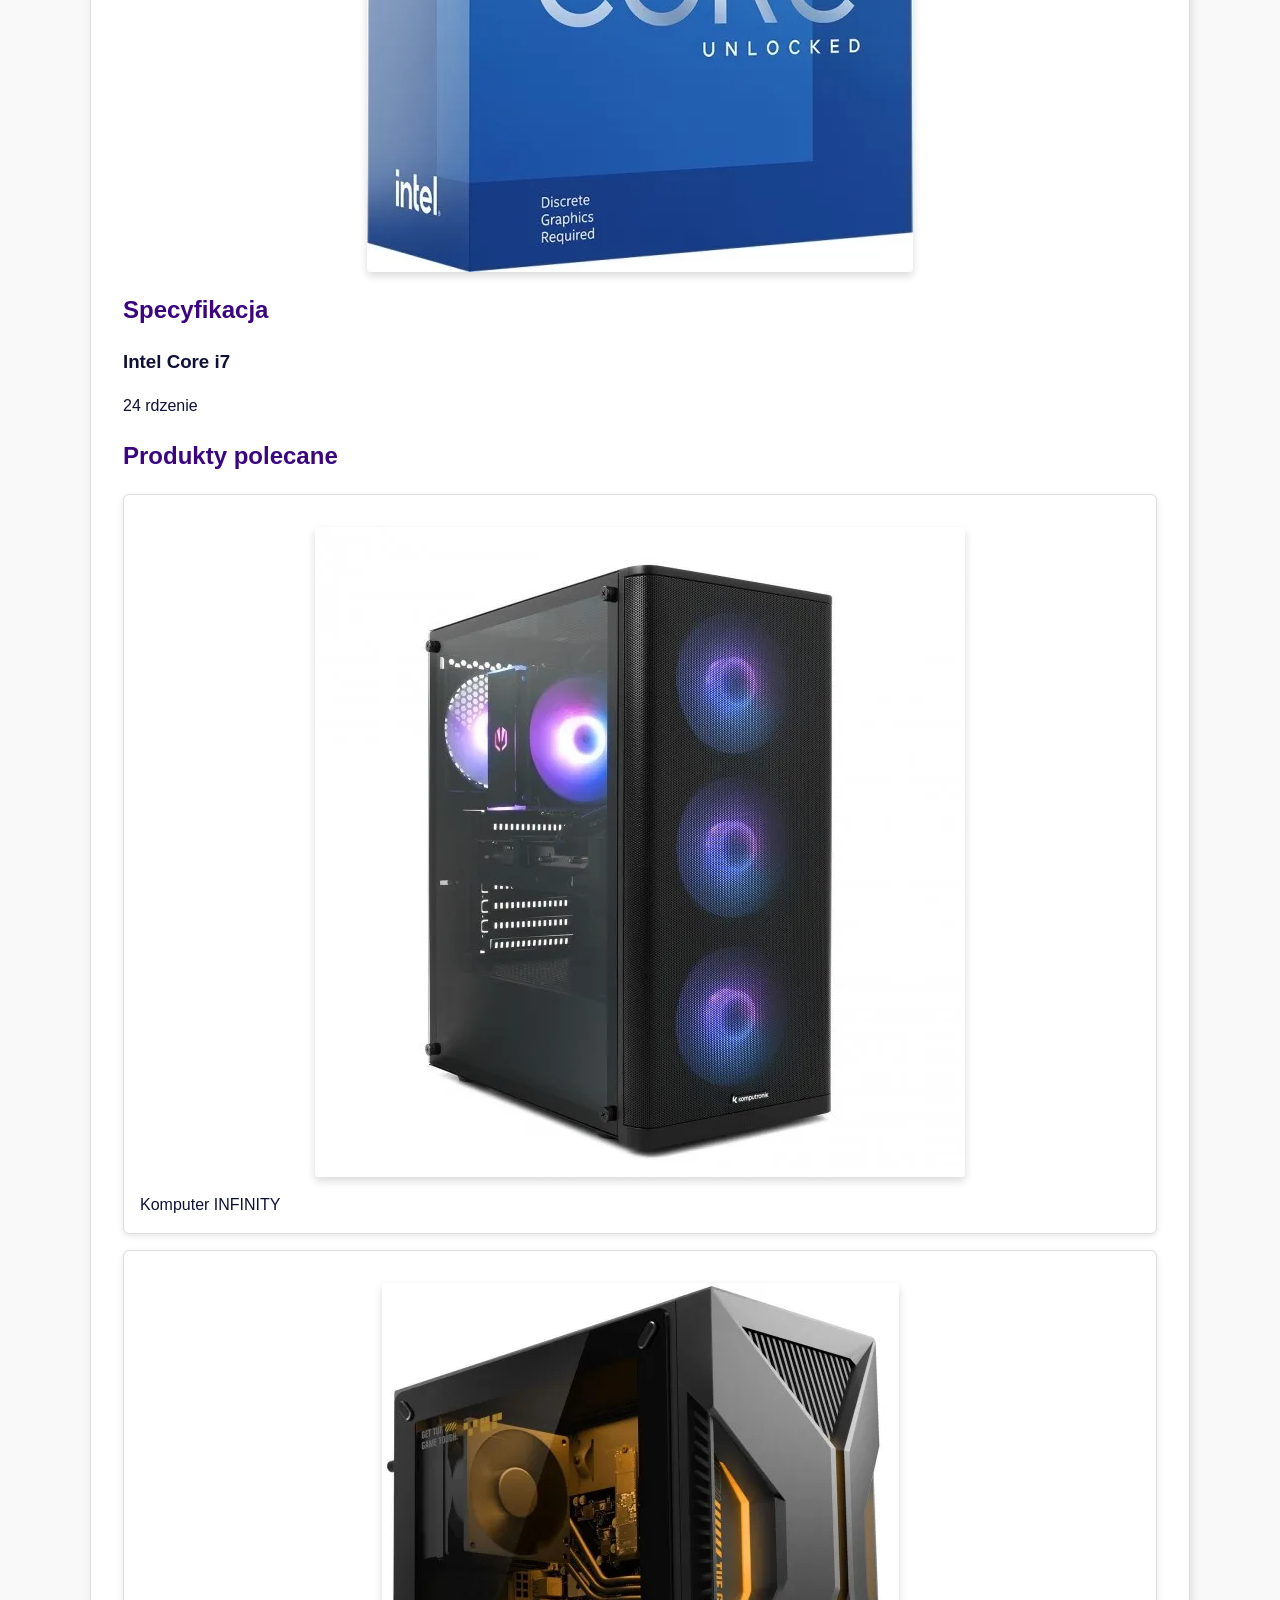
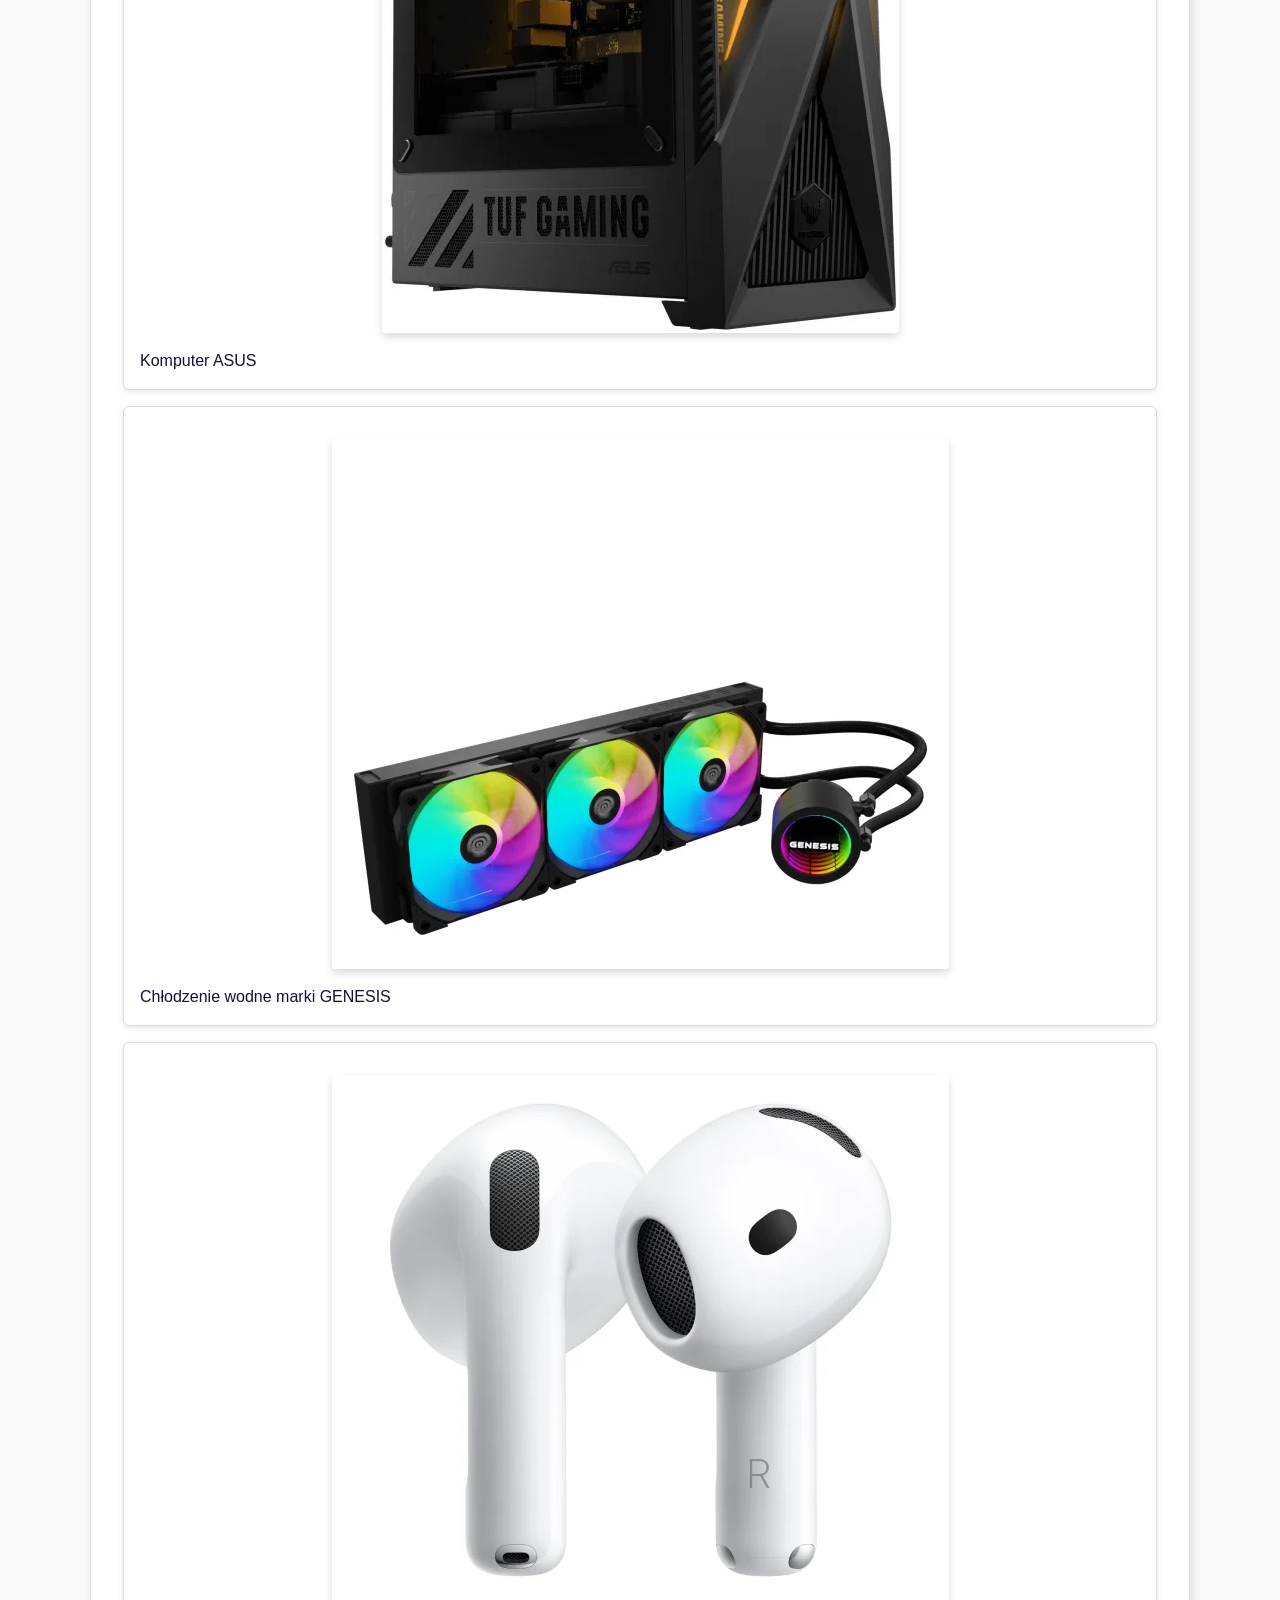
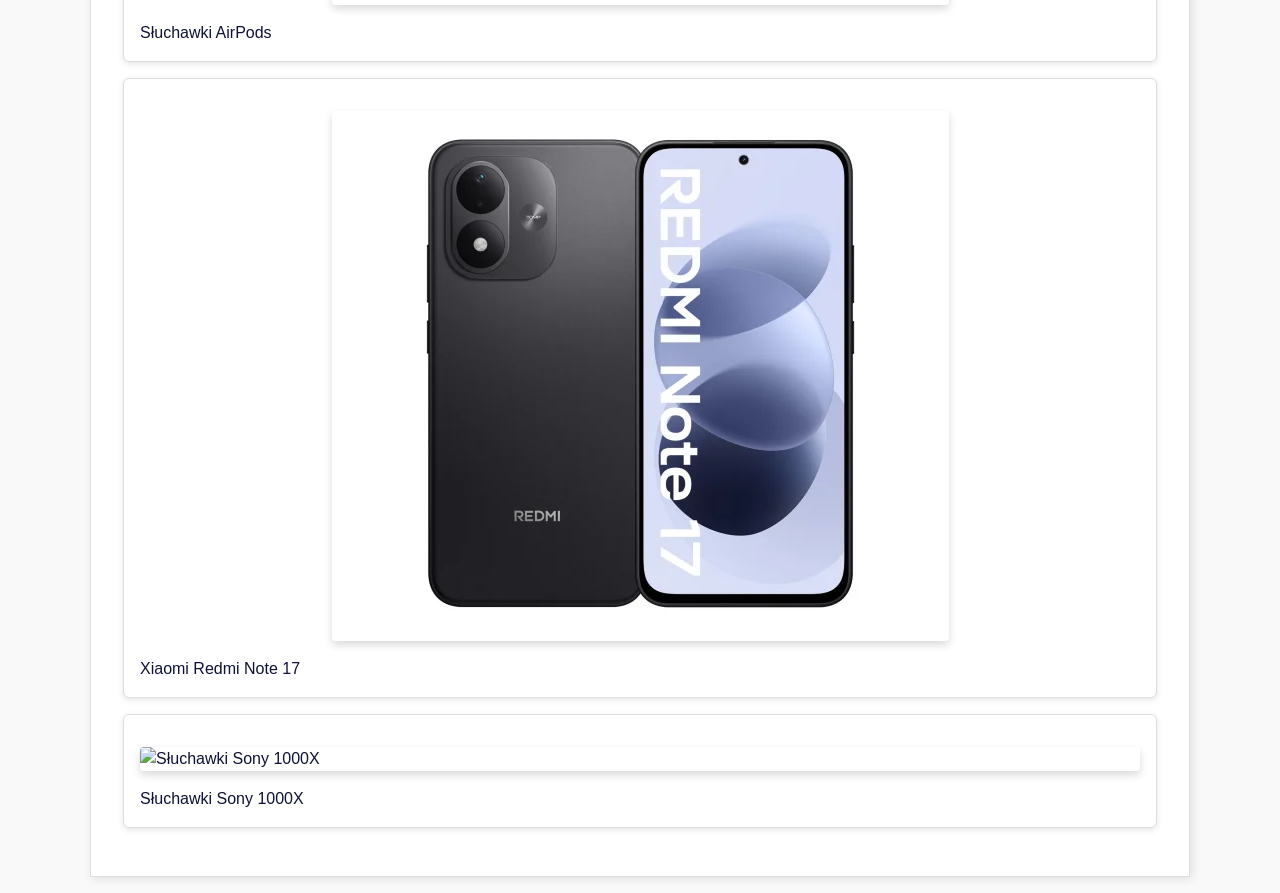
==== commit e5411b72: "poprawki style i index html" ====
--- a/index.html
+++ b/index.html
@@ -10,8 +10,19 @@
 
 <body>
 
-    <div class="srodek">
-        <h1>Sklep Komputerowy</h1>
+    <div class="kontener">
+        <header class="naglowek-strony">
+            <h1>Sklep Komputerowy</h1>
+            <nav class="menu-glowne">
+                <ul>
+                    <li><a href="Procesory.html">Procesory</a></li>
+                    <li><a href="Pamieci-RAM.html">Pamięci RAM</a></li>
+                    <li><a href="Dyski-SSD.html">Dyski SSD</a></li>
+                    <li><a href="Dyski-HDD.html">Dyski HDD</a></li>
+                </ul>
+            </nav>
+        </header>
+
         <h2>Kategorie</h2>
 
         <p>
@@ -40,13 +51,6 @@
         <h3>Monitory</h3>
         <p>Od najlepszych dostawców</p>
 
-        <ul>
-            <li><a href="Procesory.html">Procesory</a></li>
-            <li><a href="Pamieci-RAM.html">Pamięci RAM</a></li>
-            <li><a href="Dyski-SSD.html">Dyski SSD</a></li>
-            <li><a href="Dyski-HDD.html">Dyski HDD</a></li>
-        </ul>
-
         <h2>Jak złożyć zamówienie?</h2>
 
         <ol>
@@ -57,7 +61,7 @@
 
         <p>Podzespoły do komputerów. Wysyłka w 24h.</p>
 
-        <img src="img/produkty/procesor.webp" alt="Procesor" width="200">
+        <img src="img/produkty/procesor.webp" alt="Procesor">
 
         <h2>Specyfikacja</h2>
         <h3>Intel Core i7</h3>
@@ -65,35 +69,47 @@
 
         <h2>Produkty polecane</h2>
 
-        <figure>
-            <img src="img/produkty/komputer infinity.webp" alt="Komputer INFINITY" width="200">
-            <figcaption>Komputer INFINITY</figcaption>
-        </figure>
+        <div class="karta">
+            <figure>
+                <img src="img/produkty/komputer infinity.webp" alt="Komputer INFINITY">
+                <figcaption>Komputer INFINITY</figcaption>
+            </figure>
+        </div>
 
-        <figure>
-            <img src="img/produkty/Komputer ASUS.webp" alt="Komputer ASUS" width="200">
-            <figcaption>Komputer ASUS</figcaption>
-        </figure>
+        <div class="karta">
+            <figure>
+                <img src="img/produkty/Komputer ASUS.webp" alt="Komputer ASUS">
+                <figcaption>Komputer ASUS</figcaption>
+            </figure>
+        </div>
 
-        <figure>
-            <img src="img/produkty/chłodzenie wodne genesis.webp" alt="Chłodzenie wodne GENESIS" width="200">
-            <figcaption>Chłodzenie wodne marki GENESIS</figcaption>
-        </figure>
+        <div class="karta">
+            <figure>
+                <img src="img/produkty/chłodzenie wodne genesis.webp" alt="Chłodzenie wodne GENESIS">
+                <figcaption>Chłodzenie wodne marki GENESIS</figcaption>
+            </figure>
+        </div>
 
-        <figure>
-            <img src="img/produkty/apple airpods.webp" alt="Słuchawki AirPods" width="200">
-            <figcaption>Słuchawki AirPods</figcaption>
-        </figure>
+        <div class="karta">
+            <figure>
+                <img src="img/produkty/apple airpods.webp" alt="Słuchawki AirPods">
+                <figcaption>Słuchawki AirPods</figcaption>
+            </figure>
+        </div>
 
-        <figure>
-            <img src="img/produkty/xiaomi redmi note 17.webp" alt="Xiaomi Redmi Note 17" width="200">
-            <figcaption>Xiaomi Redmi Note 17</figcaption>
-        </figure>
+        <div class="karta">
+            <figure>
+                <img src="img/produkty/xiaomi redmi note 17.webp" alt="Xiaomi Redmi Note 17">
+                <figcaption>Xiaomi Redmi Note 17</figcaption>
+            </figure>
+        </div>
 
-        <figure>
-            <img src="img/produkty/sluchawki sony.webp" alt="Słuchawki Sony 1000X" width="200">
-            <figcaption>Słuchawki Sony 1000X</figcaption>
-        </figure>
+        <div class="karta">
+            <figure>
+                <img src="img/produkty/sluchawki sony.webp" alt="Słuchawki Sony 1000X">
+                <figcaption>Słuchawki Sony 1000X</figcaption>
+            </figure>
+        </div>
     </div>
 
 </body>
--- a/css/style.css
+++ b/css/style.css
@@ -1,39 +1,99 @@
+:root {
+    --kolor-glowny: #1E0EDE;
+    --kolor-akcent: #3A067F;
+    --kolor-tekstu: #0F1237;
+    --kolor-tlo: #f9f9f9;
+    --kolor-kontenera: #ffffff;
+    --kolor-obramowania: #ddd;
+    --kolor-cienia: rgba(0, 0, 0, 0.1);
+    --kolor-cienia-karty: rgba(0, 0, 0, 0.15);
+
+    --odstep-maly: 8px;
+    --odstep-sredni: 16px;
+    --odstep-duzy: 32px;
+}
+
+/* Wymóg z listy: box-sizing na początku */
+*, *::before, *::after {
+    box-sizing: border-box;
+}
+
 body {
     font-family: Arial, sans-serif;
-    text-align: center; 
-    background-color: #f9f9f9;
+    text-align: left;
+    background-color: var(--kolor-tlo);
+    color: var(--kolor-tekstu);
     margin: 0;
-    padding: 20px;
+    padding: var(--odstep-sredni);
+    line-height: 1.5;
 }
 
-.srodek {
-    width: 1100px; 
-    margin: 0 auto; 
-    background: white;
-    padding: 20px;
-    border: 1px solid #ddd;
-    text-align: left; 
-    box-shadow: 2px 2px 10px rgba(0, 0, 0, 0.1);
+/* Podstawowe nagłówki bez zbędnych bajerów */
+h1 {
+    color: var(--kolor-glowny);
 }
 
-ul, ol {
+h2 {
+    color: var(--kolor-akcent);
+}
+
+h3 {
+    color: var(--kolor-tekstu);
+}
+
+/* Elastyczny kontener zamiast sztywnej szerokości */
+.kontener {
+    width: 100%;
+    max-width: 1100px;
+    margin: 0 auto;
+    background: var(--kolor-kontenera);
+    padding: var(--odstep-duzy);
+    border: 1px solid var(--kolor-obramowania);
+    box-shadow: 2px 2px 10px var(--kolor-cienia);
+}
+
+/* Listy i menu */
+.menu-glowne ul, 
+ol {
     display: inline-block;
     text-align: left;
+    padding-left: var(--odstep-duzy);
 }
 
+.menu-glowne a {
+    color: var(--kolor-glowny);
+    text-decoration: none;
+}
+
+.menu-glowne a:hover {
+    color: var(--kolor-akcent);
+    text-decoration: underline;
+}
+
+/* Obrazy */
 img {
     max-width: 100%;
     height: auto;
     display: block;
-    margin: 10px auto;
-    box-shadow: 0px 4px 8px rgba(0, 0, 0, 0.15);
+    margin: var(--odstep-sredni) auto;
+    box-shadow: 0px 4px 8px var(--kolor-cienia-karty);
     border-radius: 4px;
 }
 
-figure {
-    margin: 20px 0;
+/* Karty produktów */
+.karta {
+    background-color: var(--kolor-kontenera);
+    border: 1px solid var(--kolor-obramowania);
+    border-radius: 6px;
+    padding: var(--odstep-sredni);
+    margin: var(--odstep-sredni) 0;
+    box-shadow: 0px 2px 6px var(--kolor-cienia);
 }
 
-div.karta.hover {
-    box-shadow: 4px 4px 12px rgba(0, 0, 0, 0.7);
+.karta:hover {
+    box-shadow: 4px 4px 12px var(--kolor-cienia-karty);
+}
+
+figure {
+    margin: 0;
 }
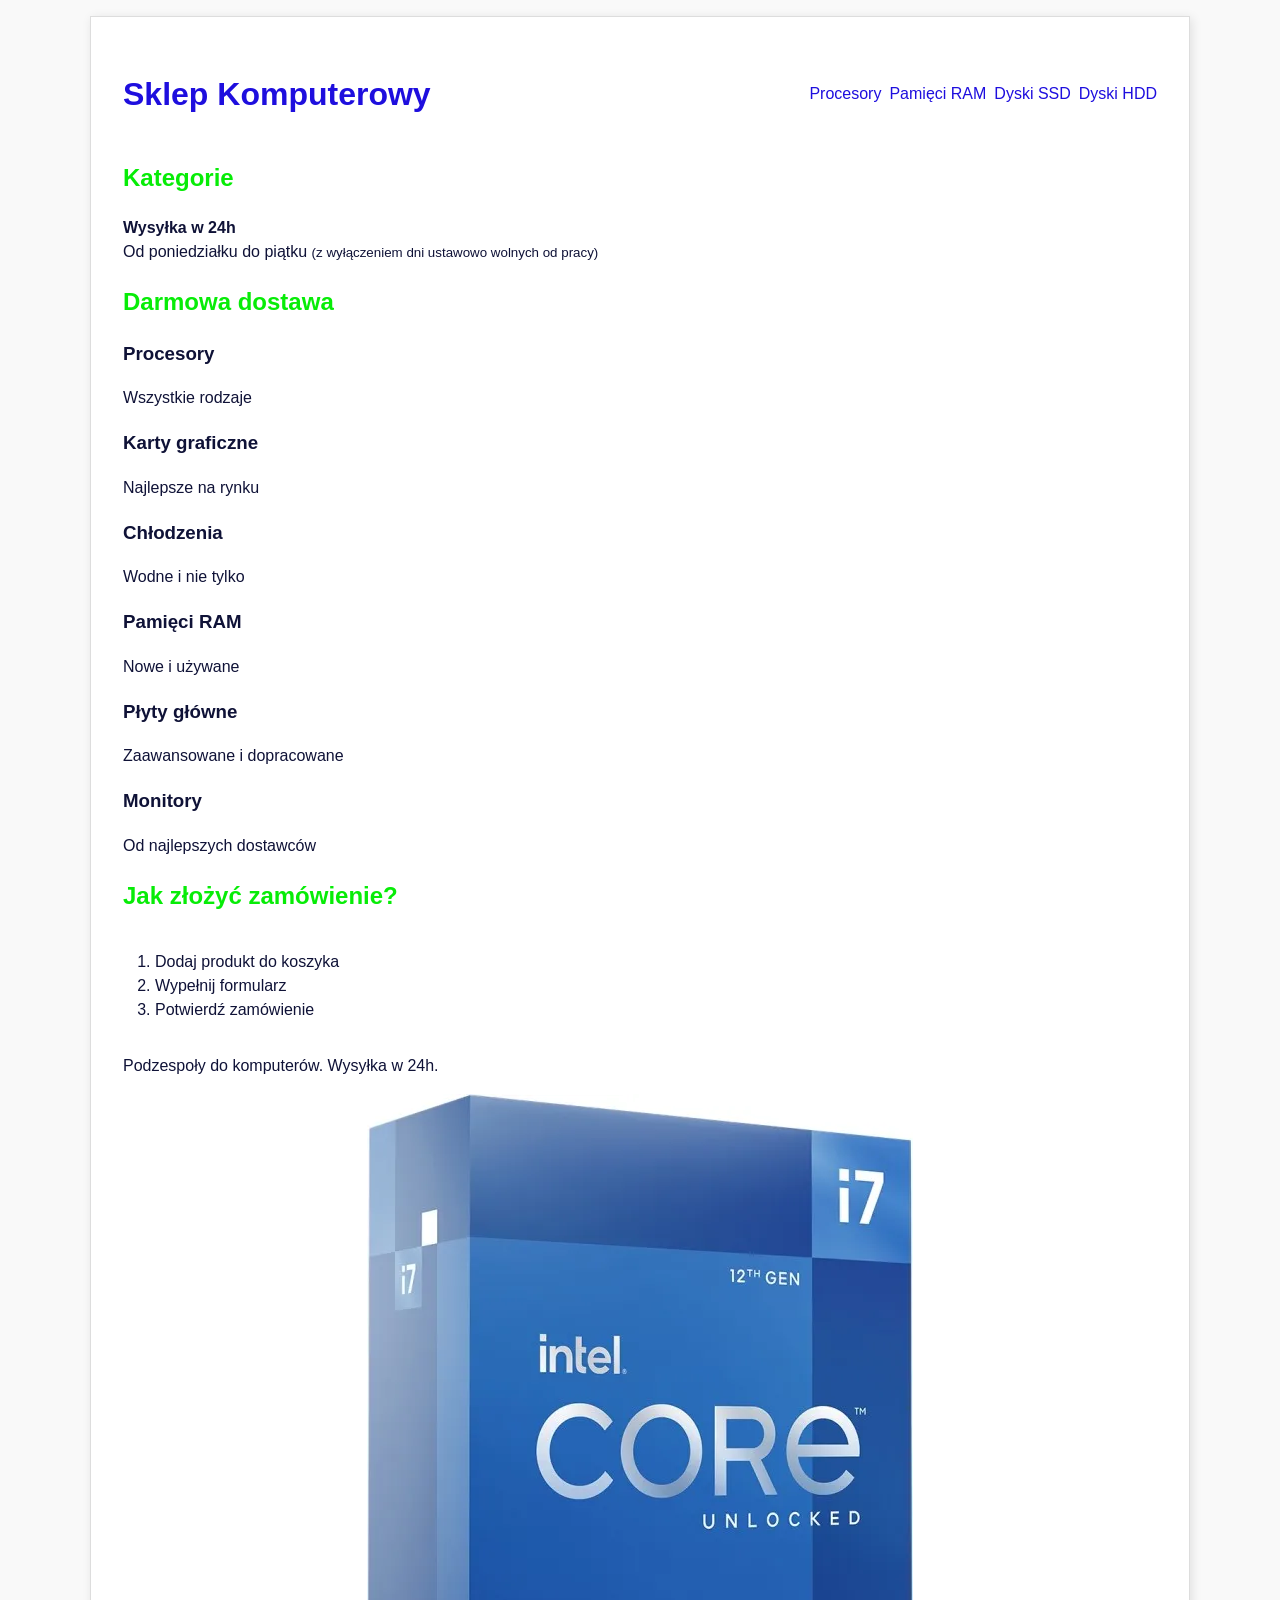
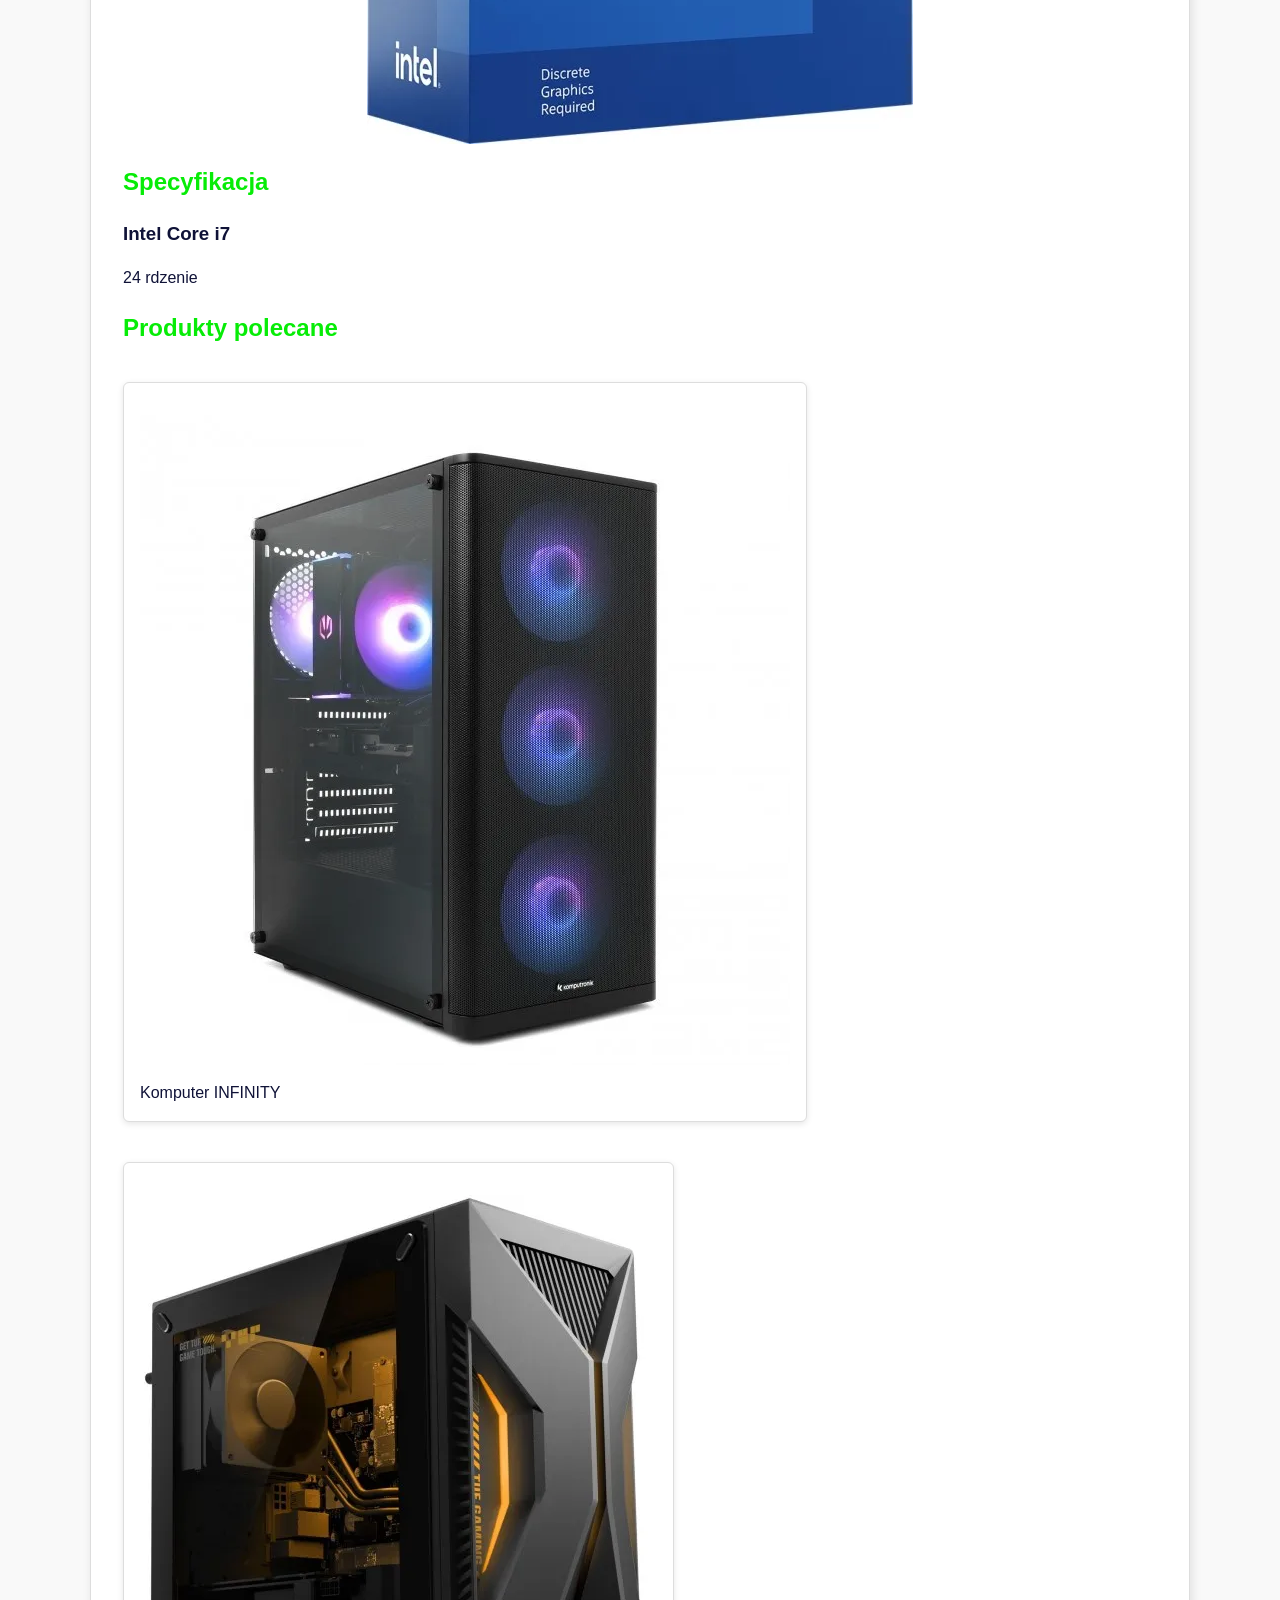
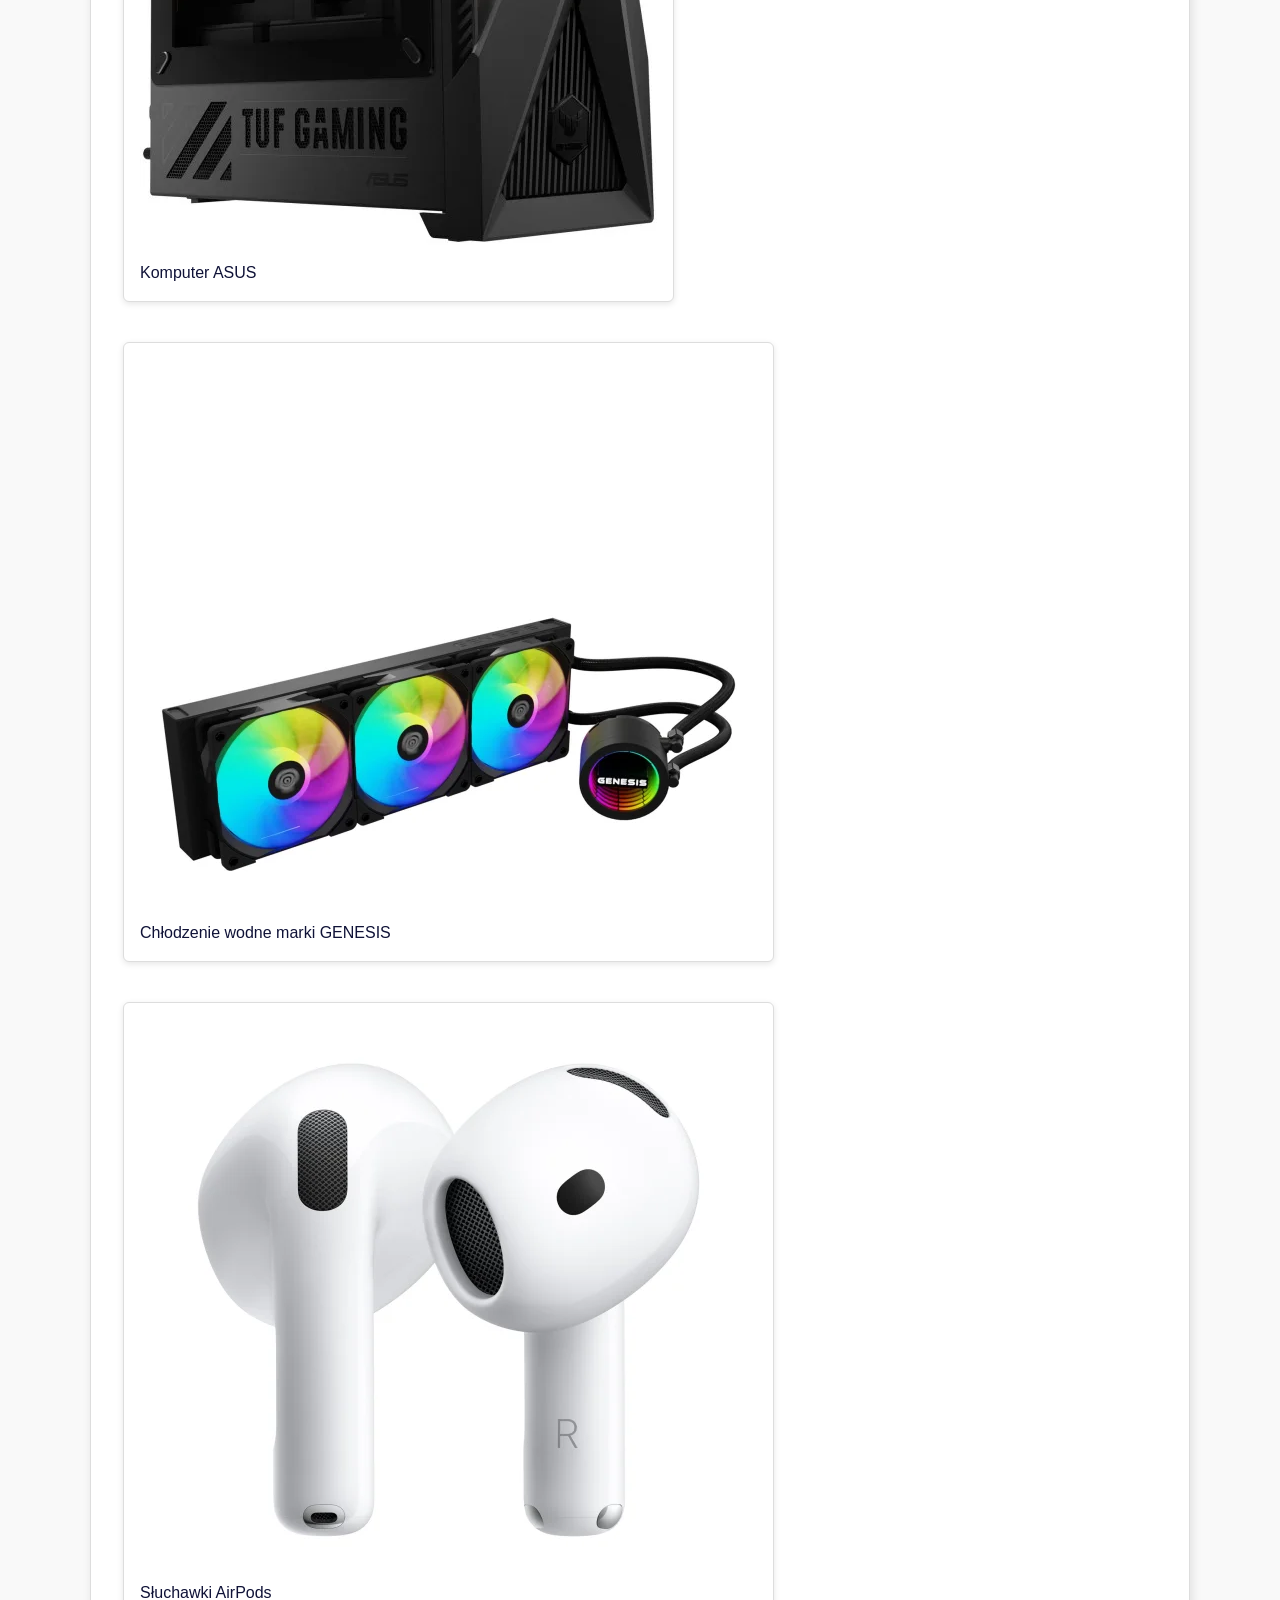
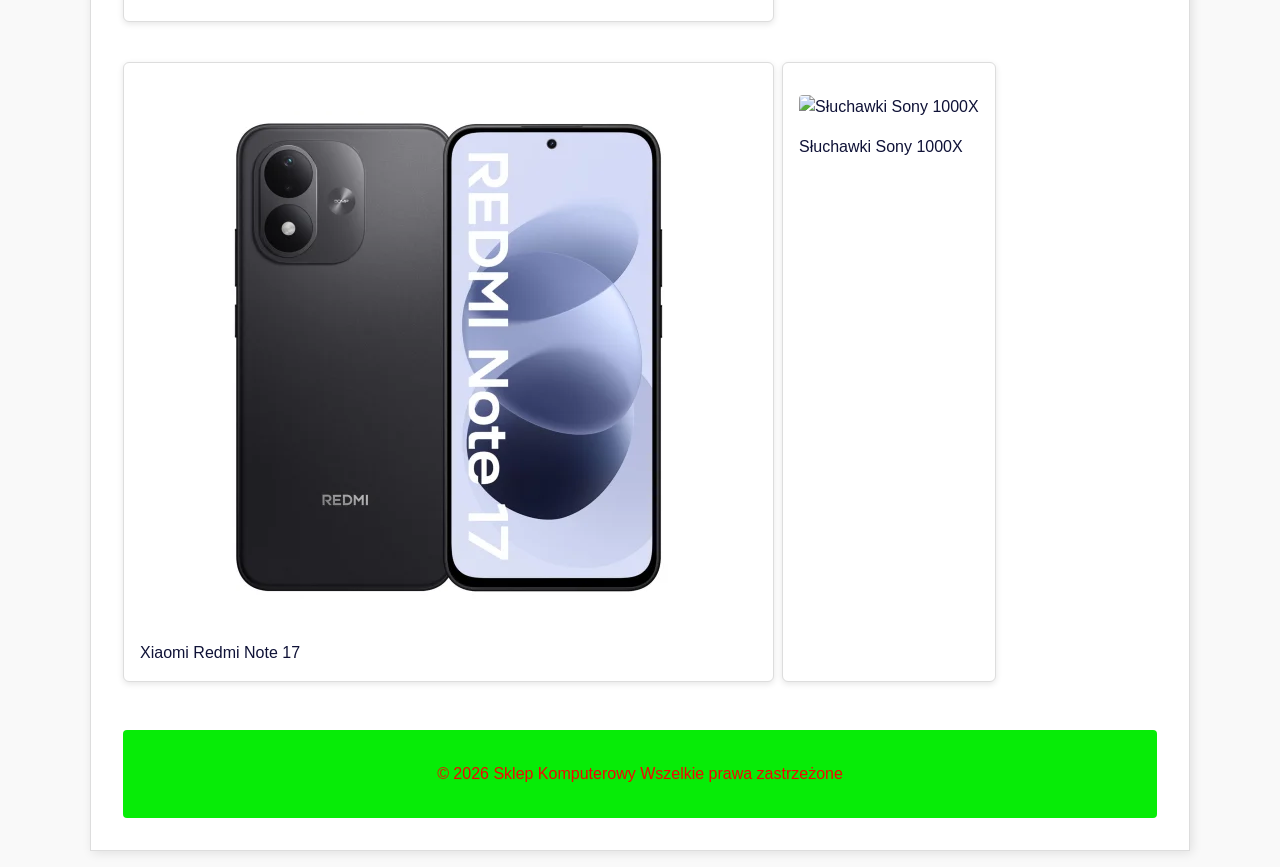
==== commit 0c7403e4: "poprawki" ====
--- a/index.html
+++ b/index.html
@@ -69,48 +69,55 @@
 
         <h2>Produkty polecane</h2>
 
-        <div class="karta">
-            <figure>
-                <img src="img/produkty/komputer infinity.webp" alt="Komputer INFINITY">
-                <figcaption>Komputer INFINITY</figcaption>
-            </figure>
+        <div class="karty-produktow">
+            <div class="karta">
+                <figure>
+                    <img src="img/produkty/komputer infinity.webp" alt="Komputer INFINITY">
+                    <figcaption>Komputer INFINITY</figcaption>
+                </figure>
+            </div>
+
+            <div class="karta">
+                <figure>
+                    <img src="img/produkty/Komputer ASUS.webp" alt="Komputer ASUS">
+                    <figcaption>Komputer ASUS</figcaption>
+                </figure>
+            </div>
+
+            <div class="karta">
+                <figure>
+                    <img src="img/produkty/chłodzenie wodne genesis.webp" alt="Chłodzenie wodne GENESIS">
+                    <figcaption>Chłodzenie wodne marki GENESIS</figcaption>
+                </figure>
+            </div>
+
+            <div class="karta">
+                <figure>
+                    <img src="img/produkty/apple airpods.webp" alt="Słuchawki AirPods">
+                    <figcaption>Słuchawki AirPods</figcaption>
+                </figure>
+            </div>
+
+            <div class="karta">
+                <figure>
+                    <img src="img/produkty/xiaomi redmi note 17.webp" alt="Xiaomi Redmi Note 17">
+                    <figcaption>Xiaomi Redmi Note 17</figcaption>
+                </figure>
+            </div>
+
+            <div class="karta">
+                <figure>
+                    <img src="img/produkty/sluchawki sony.webp" alt="Słuchawki Sony 1000X">
+                    <figcaption>Słuchawki Sony 1000X</figcaption>
+                </figure>
+            </div>
         </div>
 
-        <div class="karta">
-            <figure>
-                <img src="img/produkty/Komputer ASUS.webp" alt="Komputer ASUS">
-                <figcaption>Komputer ASUS</figcaption>
-            </figure>
-        </div>
-
-        <div class="karta">
-            <figure>
-                <img src="img/produkty/chłodzenie wodne genesis.webp" alt="Chłodzenie wodne GENESIS">
-                <figcaption>Chłodzenie wodne marki GENESIS</figcaption>
-            </figure>
-        </div>
-
-        <div class="karta">
-            <figure>
-                <img src="img/produkty/apple airpods.webp" alt="Słuchawki AirPods">
-                <figcaption>Słuchawki AirPods</figcaption>
-            </figure>
-        </div>
-
-        <div class="karta">
-            <figure>
-                <img src="img/produkty/xiaomi redmi note 17.webp" alt="Xiaomi Redmi Note 17">
-                <figcaption>Xiaomi Redmi Note 17</figcaption>
-            </figure>
-        </div>
-
-        <div class="karta">
-            <figure>
-                <img src="img/produkty/sluchawki sony.webp" alt="Słuchawki Sony 1000X">
-                <figcaption>Słuchawki Sony 1000X</figcaption>
-            </figure>
-        </div>
+        
+        <footer class="stopka">
+            <p>&copy; 2026 Sklep Komputerowy Wszelkie prawa zastrzeżone</p>
+        </footer>
     </div>
 
 </body>
-</html>+</html>
--- a/css/style.css
+++ b/css/style.css
@@ -1,6 +1,6 @@
 :root {
     --kolor-glowny: #1E0EDE;
-    --kolor-akcent: #3A067F;
+    --kolor-akcent: #07ec07;
     --kolor-tekstu: #0F1237;
     --kolor-tlo: #f9f9f9;
     --kolor-kontenera: #ffffff;
@@ -13,7 +13,6 @@
     --odstep-duzy: 32px;
 }
 
-/* Wymóg z listy: box-sizing na początku */
 *, *::before, *::after {
     box-sizing: border-box;
 }
@@ -28,7 +27,6 @@
     line-height: 1.5;
 }
 
-/* Podstawowe nagłówki bez zbędnych bajerów */
 h1 {
     color: var(--kolor-glowny);
 }
@@ -41,7 +39,6 @@
     color: var(--kolor-tekstu);
 }
 
-/* Elastyczny kontener zamiast sztywnej szerokości */
 .kontener {
     width: 100%;
     max-width: 1100px;
@@ -50,14 +47,22 @@
     padding: var(--odstep-duzy);
     border: 1px solid var(--kolor-obramowania);
     box-shadow: 2px 2px 10px var(--kolor-cienia);
+    flex-wrap: wrap;
 }
 
-/* Listy i menu */
-.menu-glowne ul, 
-ol {
-    display: inline-block;
-    text-align: left;
-    padding-left: var(--odstep-duzy);
+header.naglowek-strony {
+    display: flex;
+    justify-content: space-between;
+    align-items: center;
+}
+
+.menu-glowne ul {
+    display: flex;
+    flex-direction: row;
+    gap: var(--odstep-maly);
+    align-items: center;
+    list-style: none;
+    padding-left: 0;
 }
 
 .menu-glowne a {
@@ -70,17 +75,26 @@
     text-decoration: underline;
 }
 
-/* Obrazy */
+ol {
+    display: inline-block;
+    text-align: left;
+    padding-left: var(--odstep-duzy);
+}
+
 img {
     max-width: 100%;
     height: auto;
     display: block;
     margin: var(--odstep-sredni) auto;
-    box-shadow: 0px 4px 8px var(--kolor-cienia-karty);
     border-radius: 4px;
 }
 
-/* Karty produktów */
+.karty-produktow {
+    display: flex;
+    gap: var(--odstep-maly);
+    flex-wrap: wrap;
+}
+
 .karta {
     background-color: var(--kolor-kontenera);
     border: 1px solid var(--kolor-obramowania);
@@ -96,4 +110,14 @@
 
 figure {
     margin: 0;
-}+}
+
+
+.stopka {
+    margin-top: var(--odstep-duzy);
+    padding: var(--odstep-sredni);
+    background-color: var(--kolor-akcent);
+    color: #f30505;
+    text-align: center;
+    border-radius: 4px;
+}
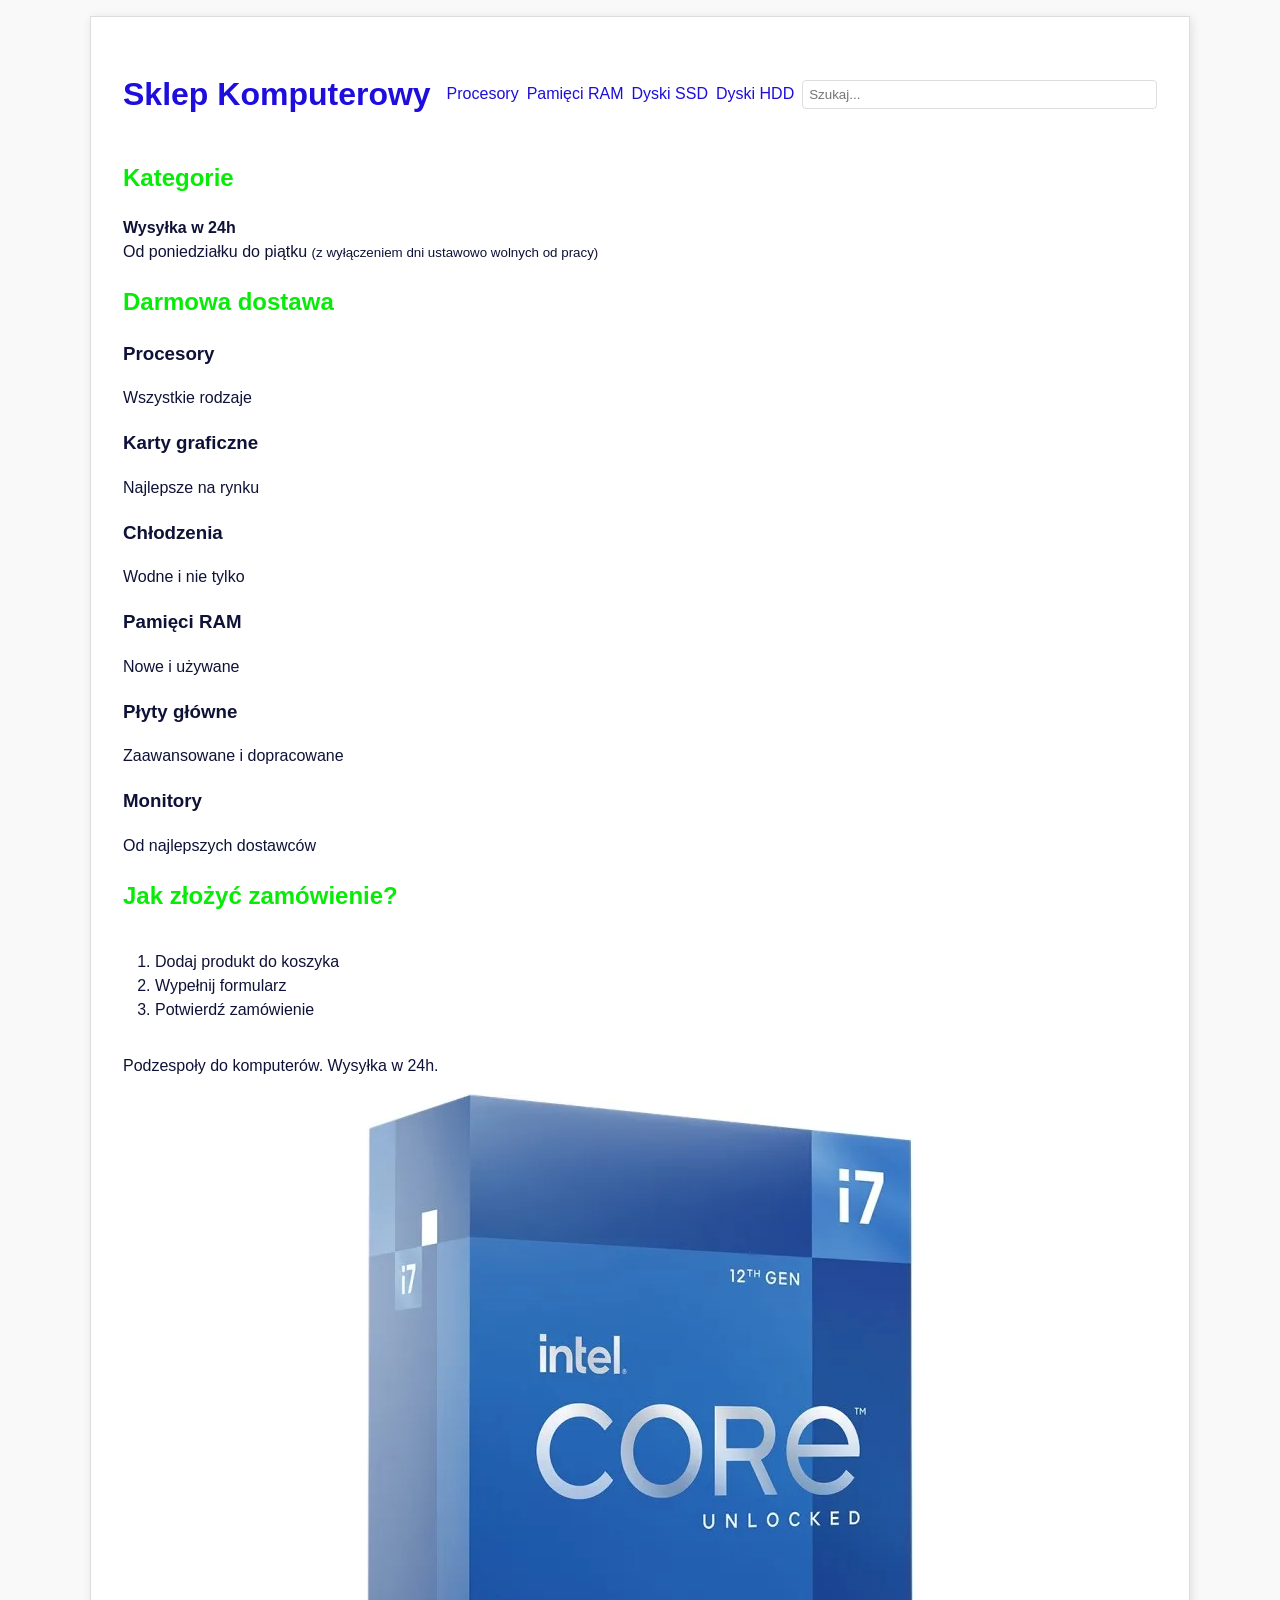
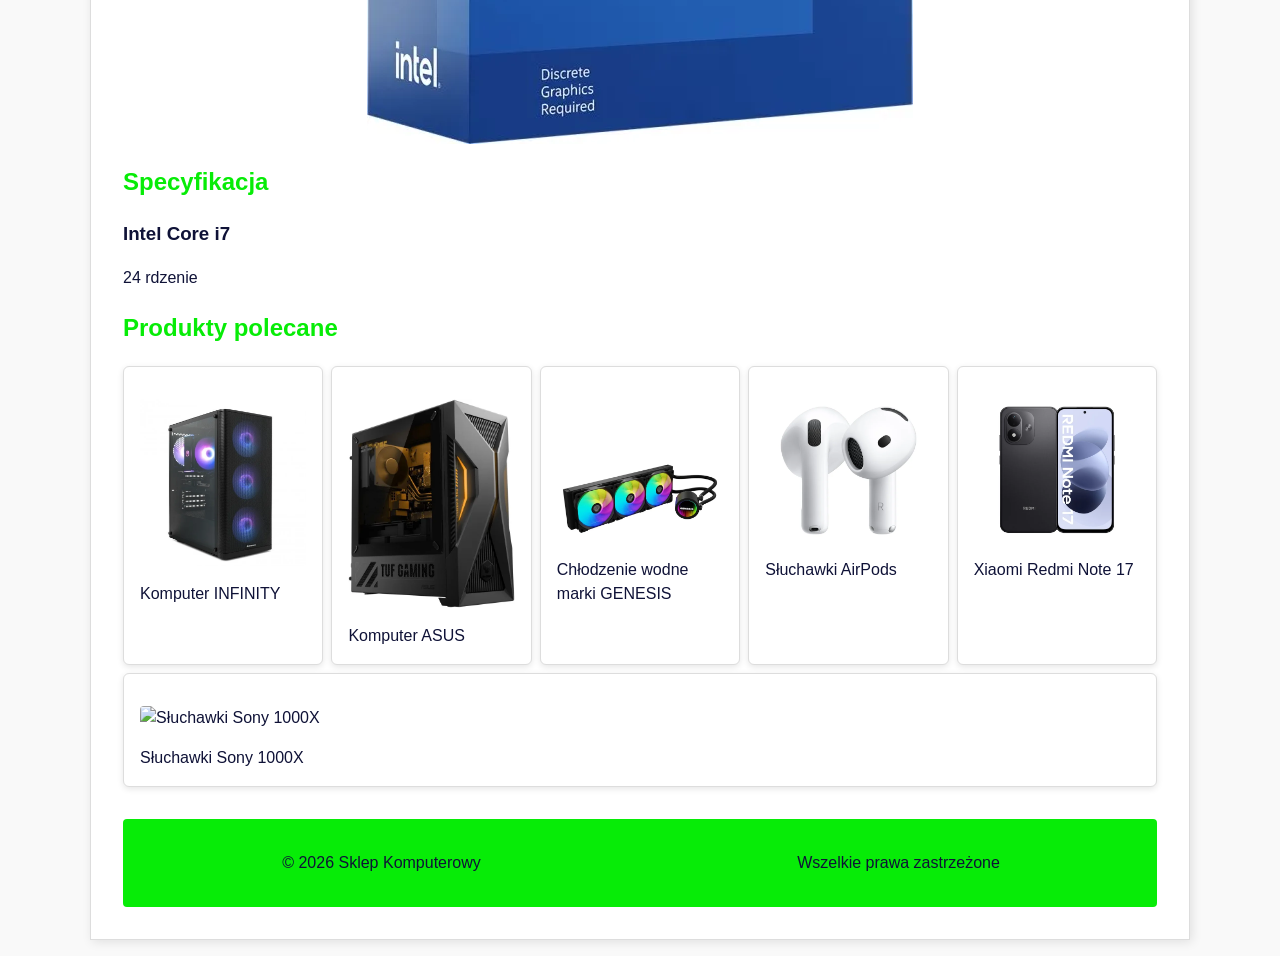
==== commit 1c051e2c: "flexy" ====
--- a/index.html
+++ b/index.html
@@ -19,6 +19,8 @@
                     <li><a href="Pamieci-RAM.html">Pamięci RAM</a></li>
                     <li><a href="Dyski-SSD.html">Dyski SSD</a></li>
                     <li><a href="Dyski-HDD.html">Dyski HDD</a></li>
+                    <!-- Pole wyszukiwania jako ostatni element menu -->
+                    <li><input type="text" placeholder="Szukaj..."></li>
                 </ul>
             </nav>
         </header>
@@ -115,9 +117,14 @@
 
         
         <footer class="stopka">
-            <p>&copy; 2026 Sklep Komputerowy Wszelkie prawa zastrzeżone</p>
+            <div>
+                <p>&copy; 2026 Sklep Komputerowy</p>
+            </div>
+            <div>
+                <p>Wszelkie prawa zastrzeżone</p>
+            </div>
         </footer>
     </div>
 
 </body>
-</html>
+</html>
--- a/css/style.css
+++ b/css/style.css
@@ -47,22 +47,44 @@
     padding: var(--odstep-duzy);
     border: 1px solid var(--kolor-obramowania);
     box-shadow: 2px 2px 10px var(--kolor-cienia);
-    flex-wrap: wrap;
 }
 
 header.naglowek-strony {
     display: flex;
     justify-content: space-between;
     align-items: center;
+    flex-wrap: wrap; 
+    gap: var(--odstep-sredni);
+}
+
+
+header nav {
+    flex: 1;
 }
 
 .menu-glowne ul {
     display: flex;
     flex-direction: row;
+    flex-wrap: wrap; 
     gap: var(--odstep-maly);
     align-items: center;
     list-style: none;
     padding-left: 0;
+    margin: 0;
+}
+
+
+.menu-glowne ul li:last-child {
+    flex: 1;
+    min-width: 150px;
+}
+
+
+.menu-glowne ul li input {
+    width: 100%;
+    padding: 6px;
+    border: 1px solid var(--kolor-obramowania);
+    border-radius: 4px;
 }
 
 .menu-glowne a {
@@ -92,7 +114,7 @@
 .karty-produktow {
     display: flex;
     gap: var(--odstep-maly);
-    flex-wrap: wrap;
+    flex-wrap: wrap; 
 }
 
 .karta {
@@ -100,8 +122,10 @@
     border: 1px solid var(--kolor-obramowania);
     border-radius: 6px;
     padding: var(--odstep-sredni);
-    margin: var(--odstep-sredni) 0;
     box-shadow: 0px 2px 6px var(--kolor-cienia);
+    
+    
+    flex: 1 0 200px; 
 }
 
 .karta:hover {
@@ -112,12 +136,21 @@
     margin: 0;
 }
 
-
 .stopka {
     margin-top: var(--odstep-duzy);
     padding: var(--odstep-sredni);
     background-color: var(--kolor-akcent);
-    color: #f30505;
+    color: var(--kolor-tekstu);
     text-align: center;
     border-radius: 4px;
+    display: flex;
+    flex-wrap: wrap; 
+    justify-content: space-around;
+    gap: var(--odstep-duzy);
 }
+
+
+.stopka div {
+    min-width: 200px;
+    flex: 1;
+}
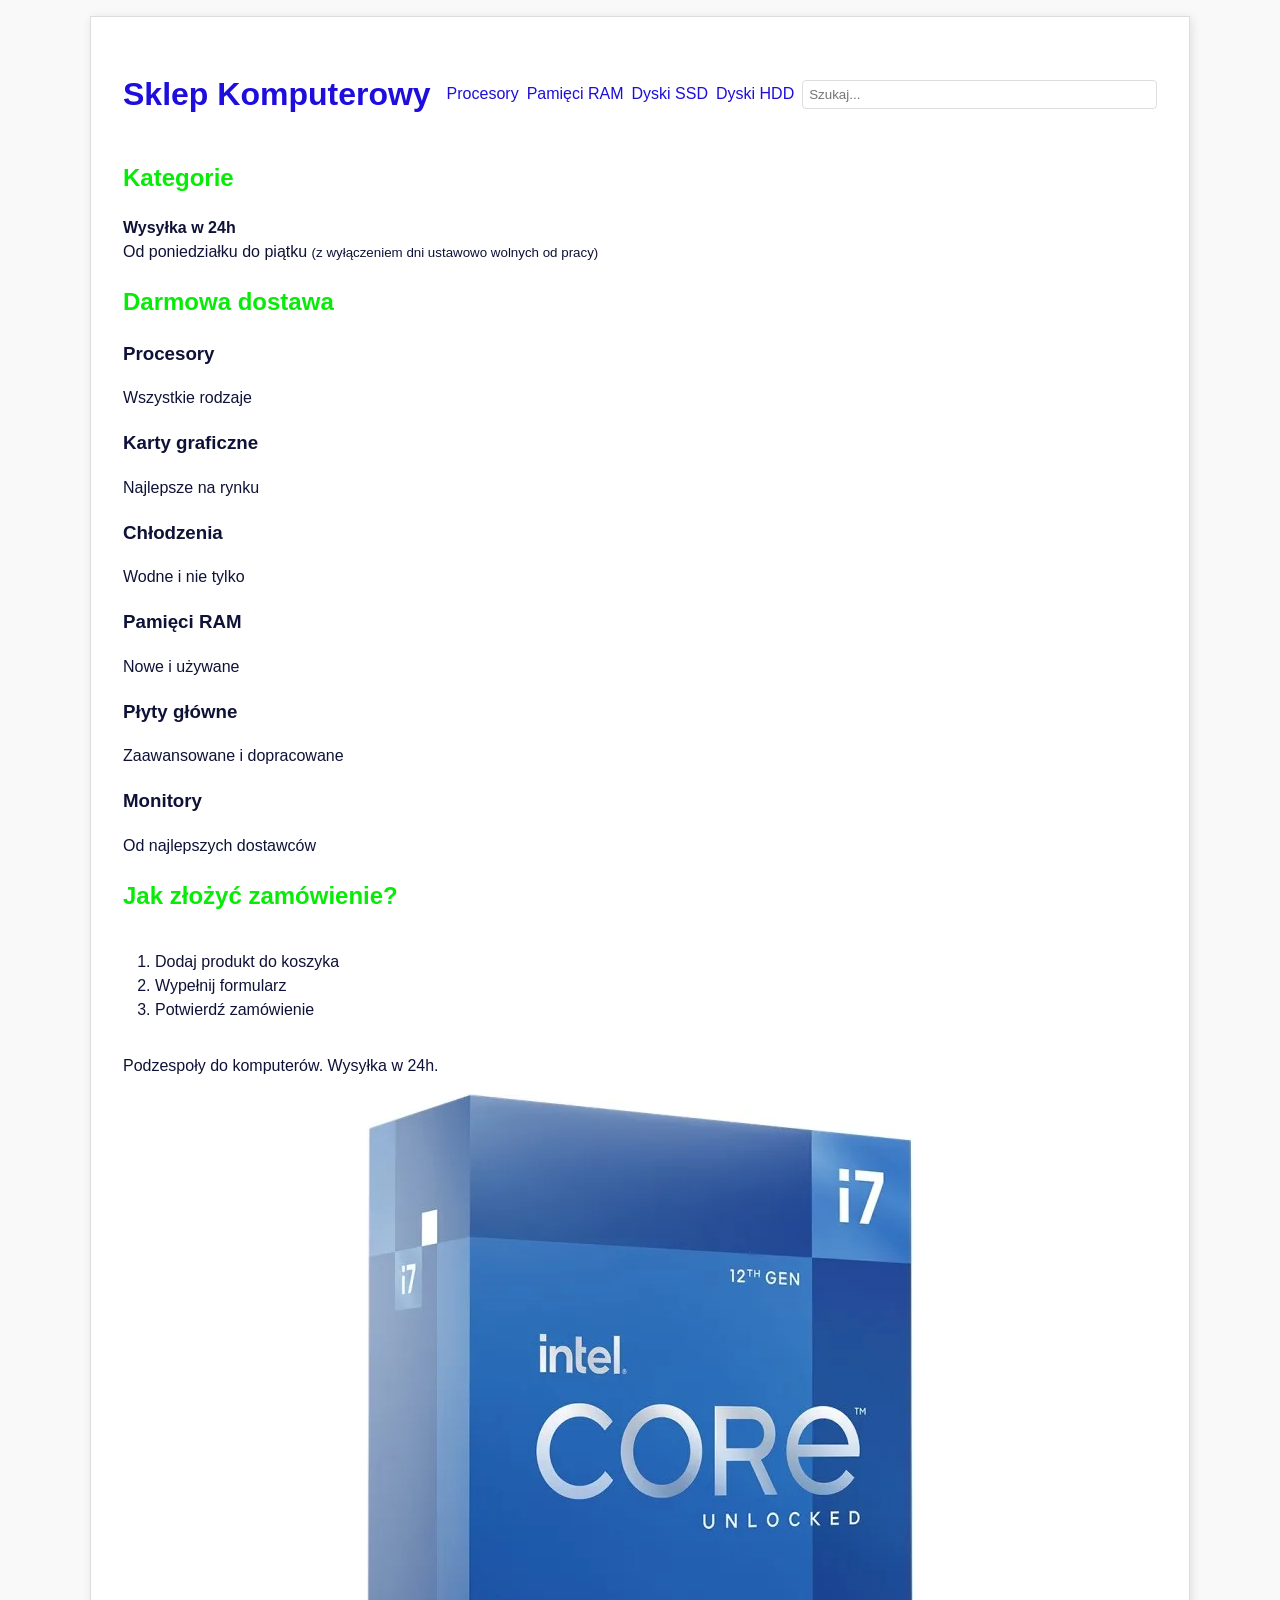
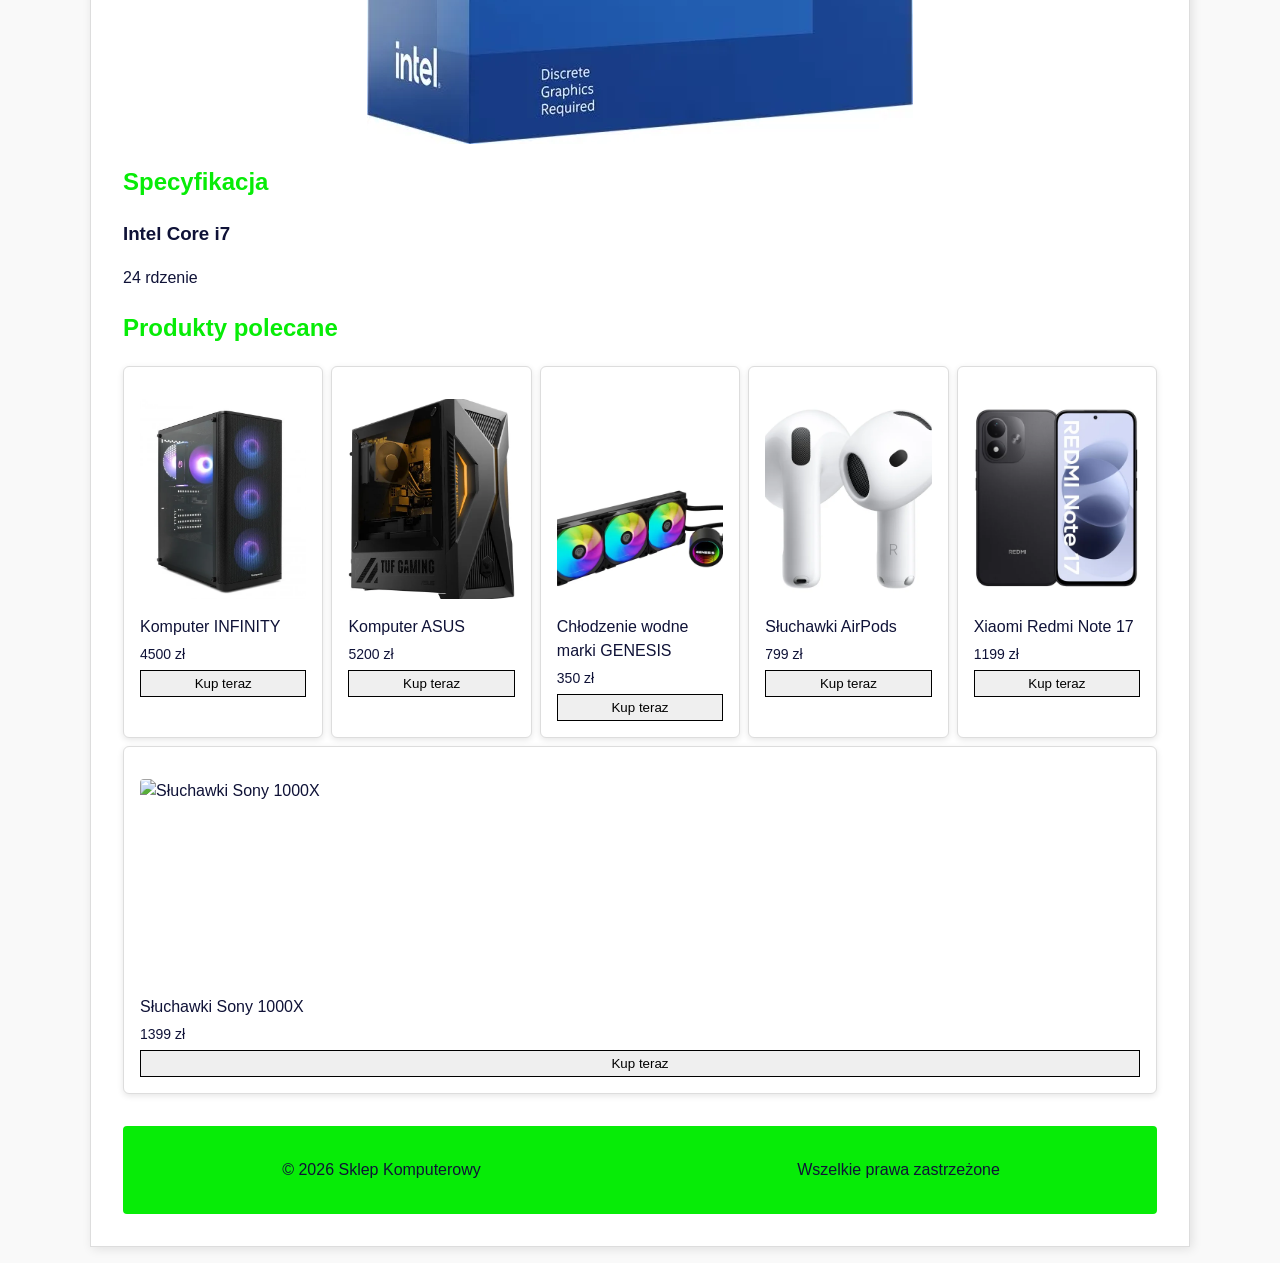
==== commit 5526ccd0: "cena,przycisk, i inne" ====
--- a/index.html
+++ b/index.html
@@ -19,7 +19,7 @@
                     <li><a href="Pamieci-RAM.html">Pamięci RAM</a></li>
                     <li><a href="Dyski-SSD.html">Dyski SSD</a></li>
                     <li><a href="Dyski-HDD.html">Dyski HDD</a></li>
-                    <!-- Pole wyszukiwania jako ostatni element menu -->
+                    
                     <li><input type="text" placeholder="Szukaj..."></li>
                 </ul>
             </nav>
@@ -77,6 +77,8 @@
                     <img src="img/produkty/komputer infinity.webp" alt="Komputer INFINITY">
                     <figcaption>Komputer INFINITY</figcaption>
                 </figure>
+                <p class="cena">4500 zł</p>
+                <button class="przycisk">Kup teraz</button>
             </div>
 
             <div class="karta">
@@ -84,6 +86,8 @@
                     <img src="img/produkty/Komputer ASUS.webp" alt="Komputer ASUS">
                     <figcaption>Komputer ASUS</figcaption>
                 </figure>
+                <p class="cena">5200 zł</p>
+                <button class="przycisk">Kup teraz</button>
             </div>
 
             <div class="karta">
@@ -91,6 +95,8 @@
                     <img src="img/produkty/chłodzenie wodne genesis.webp" alt="Chłodzenie wodne GENESIS">
                     <figcaption>Chłodzenie wodne marki GENESIS</figcaption>
                 </figure>
+                <p class="cena">350 zł</p>
+                <button class="przycisk">Kup teraz</button>
             </div>
 
             <div class="karta">
@@ -98,6 +104,8 @@
                     <img src="img/produkty/apple airpods.webp" alt="Słuchawki AirPods">
                     <figcaption>Słuchawki AirPods</figcaption>
                 </figure>
+                <p class="cena">799 zł</p>
+                <button class="przycisk">Kup teraz</button>
             </div>
 
             <div class="karta">
@@ -105,6 +113,8 @@
                     <img src="img/produkty/xiaomi redmi note 17.webp" alt="Xiaomi Redmi Note 17">
                     <figcaption>Xiaomi Redmi Note 17</figcaption>
                 </figure>
+                <p class="cena">1199 zł</p>
+                <button class="przycisk">Kup teraz</button>
             </div>
 
             <div class="karta">
@@ -112,6 +122,8 @@
                     <img src="img/produkty/sluchawki sony.webp" alt="Słuchawki Sony 1000X">
                     <figcaption>Słuchawki Sony 1000X</figcaption>
                 </figure>
+                <p class="cena">1399 zł</p>
+                <button class="przycisk">Kup teraz</button>
             </div>
         </div>
 
--- a/css/style.css
+++ b/css/style.css
@@ -114,7 +114,7 @@
 .karty-produktow {
     display: flex;
     gap: var(--odstep-maly);
-    flex-wrap: wrap; 
+    flex-wrap: wrap;
 }
 
 .karta {
@@ -144,7 +144,7 @@
     text-align: center;
     border-radius: 4px;
     display: flex;
-    flex-wrap: wrap; 
+    flex-wrap: wrap;
     justify-content: space-around;
     gap: var(--odstep-duzy);
 }
@@ -153,4 +153,26 @@
 .stopka div {
     min-width: 200px;
     flex: 1;
+}
+.karta img {
+    height: 200px;
+    width: 100%;
+    object-fit: cover;
+}
+.cena {
+    font-size: 14px;
+    margin: 5px 0;
+}
+
+.przycisk {
+    color: black;
+    border: 1px solid black;
+    padding: 5px;
+    cursor: pointer;
+    width: 100%;
+}
+
+.przycisk:hover {
+    background-color: black;
+    color: white;
 }
